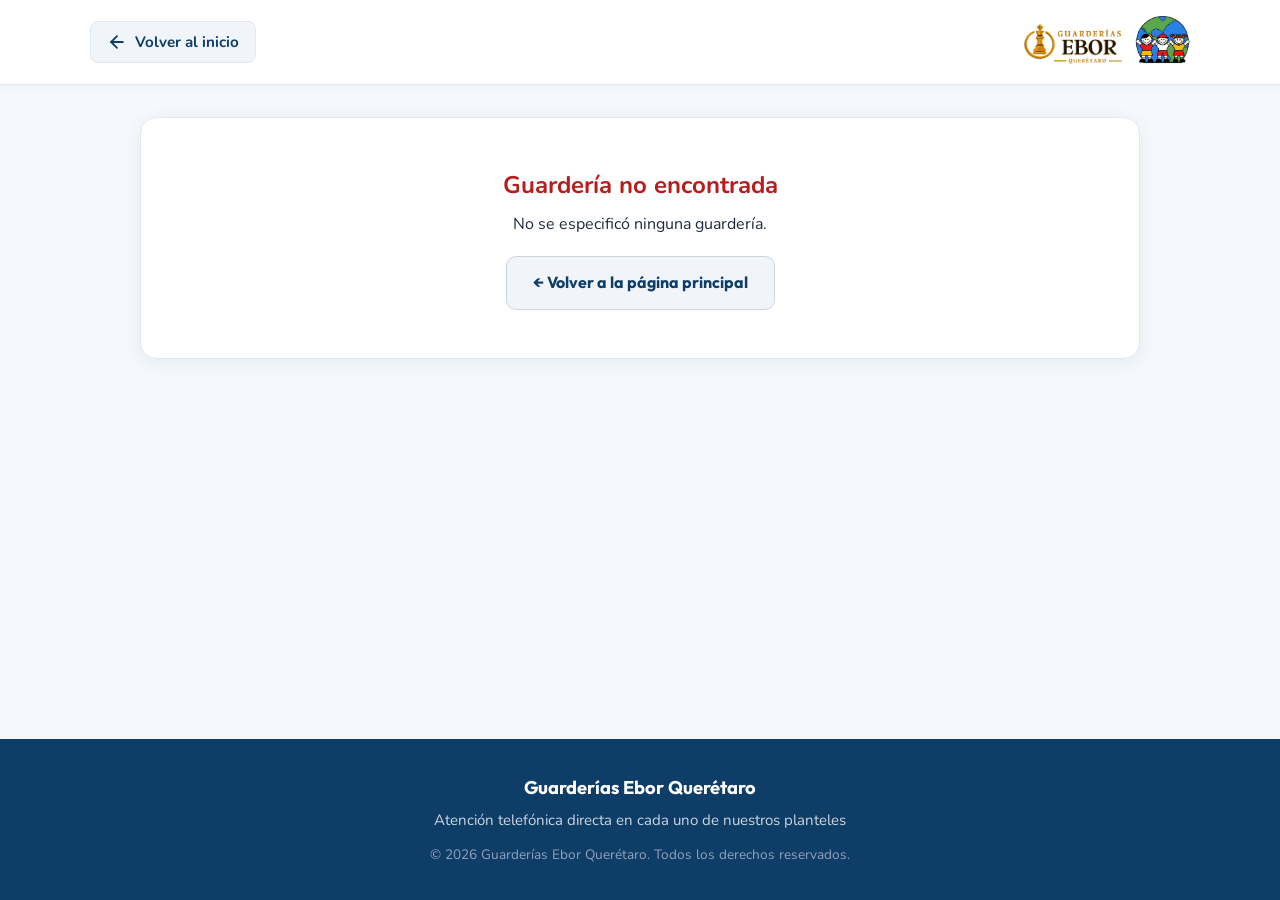
==== pages/guarderia.html @ b4d8c2b7 "Primera version de Guarderias Ebor" ====
<!DOCTYPE html>
<html lang="es">

<head>
    <meta charset="UTF-8">
    <meta name="viewport" content="width=device-width, initial-scale=1.0">
    <title id="pagina-titulo">Guardería — Guarderías Ebor Querétaro</title>
    <meta name="description"
        content="Información, fachada, teléfono y recorrido de las instalaciones de Guarderías Ebor Querétaro.">

    <!-- Tipografía Google Fonts -->
    <link rel="preconnect" href="https://fonts.googleapis.com">
    <link rel="preconnect" href="https://fonts.gstatic.com" crossorigin>
    <link
        href="https://fonts.googleapis.com/css2?family=Nunito:wght@400;600;700;800;900&family=Outfit:wght@500;600;700;800&display=swap"
        rel="stylesheet">

    <!-- Hojas de estilo compartidas -->
    <link rel="stylesheet" href="../css/styles.css">
    <link rel="stylesheet" href="../css/responsive.css">
</head>

<body class="pagina-detalle">

    <!-- Barra de navegación superior y botón volver -->
    <header class="detalle-header">
        <div class="detalle-nav-contenedor">
            <a href="../index.html" class="btn-volver-arriba" id="btn-volver-superior">
                <svg viewBox="0 0 24 24" width="20" height="20" fill="none" stroke="currentColor" stroke-width="2.2"
                    stroke-linecap="round" stroke-linejoin="round" aria-hidden="true">
                    <line x1="19" y1="12" x2="5" y2="12"></line>
                    <polyline points="12 19 5 12 12 5"></polyline>
                </svg>
                <span>Volver al inicio</span>
            </a>

            <a href="../index.html" class="detalle-logo-enlace" aria-label="Ir al inicio de Guarderías Ebor">
                <img src="../assets/img/banner-principal.png" alt="Logotipo Guarderías Ebor Querétaro"
                    class="detalle-logo-img" width="140" height="163">
            </a>
        </div>
    </header>

    <!-- Contenedor dinámico del plantel -->
    <main class="detalle-principal" id="contenedor-detalle">
        <!-- Renderizado dinámico vía JavaScript -->
        <div class="cargando-estado" id="estado-cargando">
            <p>Cargando información de la guardería...</p>
        </div>
    </main>

    <!-- Pie de página institucional -->
    <footer class="pie-pagina">
        <div class="pie-contenido">
            <p class="pie-marca"><strong>Guarderías Ebor Querétaro</strong></p>
            <p class="pie-nota">Atención telefónica directa en cada uno de nuestros planteles</p>
            <p class="pie-copyright">&copy; 2026 Guarderías Ebor Querétaro. Todos los derechos reservados.</p>
        </div>
    </footer>

    <!-- Scripts -->
    <script src="../js/guarderias.js"></script>
    <script>
        document.addEventListener("DOMContentLoaded", () => {
            const params = new URLSearchParams(window.location.search);
            const guarderiaId = params.get("id");
            const contenedor = document.getElementById("contenedor-detalle");

            if (!guarderiaId || typeof guarderias === "undefined") {
                mostrarError("No se especificó ninguna guardería.");
                return;
            }

            const guarderia = guarderias.find(g => g.id.toLowerCase() === guarderiaId.toLowerCase());

            if (!guarderia) {
                mostrarError("La guardería seleccionada no fue encontrada.");
                return;
            }

            // Actualizar título de la página
            document.title = `${guarderia.nombre} (${guarderia.codigo}) — Guarderías Ebor Querétaro`;
            const metaDesc = document.querySelector('meta[name="description"]');
            if (metaDesc) {
                metaDesc.setAttribute("content", `Conoce las instalaciones, fachada y teléfono del plantel ${guarderia.nombre} (${guarderia.codigo}) de Guarderías Ebor Querétaro.`);
            }

            // Aplicar variable de color de acento al contenedor
            contenedor.style.setProperty("--color-acento", guarderia.colorHex);
            contenedor.style.setProperty("--color-acento-bg", guarderia.colorBg);
            contenedor.style.setProperty("--color-acento-borde", guarderia.colorBorde);

            // Preparar bloque de dirección física
            let direccionHtml = "";
            if (guarderia.direccion && guarderia.direccion.trim() !== "") {
                direccionHtml = `<p class="info-valor">${guarderia.direccion}</p>`;
            } else {
                direccionHtml = `
                    <div class="caja-preparada">
                        <svg class="icono-caja" viewBox="0 0 24 24" width="20" height="20" fill="none" stroke="currentColor" stroke-width="2" stroke-linecap="round" stroke-linejoin="round">
                            <path d="M21 10c0 7-9 13-9 13s-9-6-9-13a9 9 0 0 1 18 0z"></path>
                            <circle cx="12" cy="10" r="3"></circle>
                        </svg>
                        <p class="texto-preparado">Espacio preparado para la dirección física de este plantel.</p>
                    </div>`;
            }

            // Preparar botón Cómo llegar (Google Maps)
            let mapsHtml = "";
            if (guarderia.googleMaps && guarderia.googleMaps.trim() !== "") {
                mapsHtml = `
                    <a href="${guarderia.googleMaps}" target="_blank" rel="noopener noreferrer" class="btn-como-llegar">
                        <svg viewBox="0 0 24 24" width="18" height="18" fill="none" stroke="currentColor" stroke-width="2" stroke-linecap="round" stroke-linejoin="round">
                            <polygon points="3 11 22 2 13 21 11 13 3 11"></polygon>
                        </svg>
                        <span>Cómo llegar (Google Maps)</span>
                    </a>`;
            } else {
                mapsHtml = `
                    <div class="caja-preparada-boton">
                        <span class="btn-como-llegar deshabilitado-preparado" title="Enlace a Google Maps en preparación">
                            <svg viewBox="0 0 24 24" width="18" height="18" fill="none" stroke="currentColor" stroke-width="2" stroke-linecap="round" stroke-linejoin="round">
                                <polygon points="3 11 22 2 13 21 11 13 3 11"></polygon>
                            </svg>
                            <span>Cómo llegar (Ubicación en Maps próximamente)</span>
                        </span>
                    </div>`;
            }

            // Preparar descripción general
            let descripcionHtml = "";
            if (guarderia.descripcion && guarderia.descripcion.trim() !== "") {
                descripcionHtml = `<p class="descripcion-parrafo">${guarderia.descripcion}</p>`;
            } else {
                descripcionHtml = `
                    <div class="caja-preparada">
                        <svg class="icono-caja" viewBox="0 0 24 24" width="20" height="20" fill="none" stroke="currentColor" stroke-width="2" stroke-linecap="round" stroke-linejoin="round">
                            <circle cx="12" cy="12" r="10"></circle>
                            <line x1="12" y1="16" x2="12" y2="12"></line>
                            <line x1="12" y1="8" x2="12.01" y2="8"></line>
                        </svg>
                        <p class="texto-preparado">Espacio preparado para la descripción general e información de este plantel.</p>
                    </div>`;
            }

            // Preparar galería de fotos
            let galeriaHtml = "";
            if (guarderia.galeria && guarderia.galeria.length > 0) {
                galeriaHtml = `
                    <div class="galeria-grid">
                        ${guarderia.galeria.map(img => `
                            <div class="galeria-item">
                                <img src="${img}" alt="Instalaciones ${guarderia.nombre}" loading="lazy">
                            </div>
                        `).join("")}
                    </div>`;
            } else {
                galeriaHtml = `
                    <div class="galeria-preparada-grid">
                        <div class="slot-preparado">
                            <svg class="slot-icono" viewBox="0 0 24 24" width="28" height="28" fill="none" stroke="currentColor" stroke-width="1.8" stroke-linecap="round" stroke-linejoin="round">
                                <rect x="3" y="3" width="18" height="18" rx="2" ry="2"></rect>
                                <circle cx="8.5" cy="8.5" r="1.5"></circle>
                                <polyline points="21 15 16 10 5 21"></polyline>
                            </svg>
                            <span class="slot-texto">Espacio preparado para fotografía de salas de atención</span>
                        </div>
                        <div class="slot-preparado">
                            <svg class="slot-icono" viewBox="0 0 24 24" width="28" height="28" fill="none" stroke="currentColor" stroke-width="1.8" stroke-linecap="round" stroke-linejoin="round">
                                <rect x="3" y="3" width="18" height="18" rx="2" ry="2"></rect>
                                <circle cx="8.5" cy="8.5" r="1.5"></circle>
                                <polyline points="21 15 16 10 5 21"></polyline>
                            </svg>
                            <span class="slot-texto">Espacio preparado para fotografía de patio y áreas de juego</span>
                        </div>
                        <div class="slot-preparado">
                            <svg class="slot-icono" viewBox="0 0 24 24" width="28" height="28" fill="none" stroke="currentColor" stroke-width="1.8" stroke-linecap="round" stroke-linejoin="round">
                                <rect x="3" y="3" width="18" height="18" rx="2" ry="2"></rect>
                                <circle cx="8.5" cy="8.5" r="1.5"></circle>
                                <polyline points="21 15 16 10 5 21"></polyline>
                            </svg>
                            <span class="slot-texto">Espacio preparado para fotografía de áreas comunes</span>
                        </div>
                    </div>`;
            }

            // Preparar sección de videos
            let videosHtml = "";
            if (guarderia.videos && guarderia.videos.length > 0) {
                videosHtml = `
                    <div class="videos-grid">
                        ${guarderia.videos.map(vid => `
                            <div class="video-item">
                                <video controls src="${vid}" class="video-reproductor"></video>
                            </div>
                        `).join("")}
                    </div>`;
            } else {
                videosHtml = `
                    <div class="video-preparado-caja">
                        <svg class="slot-icono-video" viewBox="0 0 24 24" width="36" height="36" fill="none" stroke="currentColor" stroke-width="1.8" stroke-linecap="round" stroke-linejoin="round">
                            <polygon points="23 7 16 12 23 17 23 7"></polygon>
                            <rect x="1" y="5" width="15" height="14" rx="2" ry="2"></rect>
                        </svg>
                        <p class="texto-preparado-video">Espacio preparado para videos o recorridos virtuales de las instalaciones.</p>
                    </div>`;
            }

            // Estructura completa de la página individual
            contenedor.innerHTML = `
                <article class="ficha-guarderia">
                    <!-- 1 y 2: Nombre y Código -->
                    <div class="ficha-cabecera">
                        <div class="ficha-titulos">
                            <span class="ficha-codigo-badge">Código oficial: ${guarderia.codigo}</span>
                            <h1 class="ficha-nombre">${guarderia.nombre}</h1>
                        </div>
                    </div>

                    <!-- 3: Fotografía principal de la fachada -->
                    <section class="ficha-seccion-fachada" aria-label="Fotografía de la fachada">
                        <div class="fachada-marco">
                            <img src="${guarderia.imagenDetalle}" alt="Fachada oficial de Guardería ${guarderia.nombre}" class="fachada-foto-grande">
                        </div>
                    </section>

                    <!-- 4, 5 y 6: Teléfono para llamar, Dirección y Cómo llegar -->
                    <section class="ficha-seccion-contacto" aria-label="Contacto y ubicación">
                        <div class="cuadricula-contacto">
                            <!-- 4: Número telefónico con botón para llamar -->
                            <div class="tarjeta-contacto-item tarjeta-tel-accion">
                                <h2 class="contacto-subtitulo">Teléfono de atención</h2>
                                <p class="contacto-indicacion">Llamada directa desde tu dispositivo:</p>
                                <a href="tel:${guarderia.telefono}" class="btn-llamar" aria-label="Llamar a Guardería ${guarderia.nombre} al ${guarderia.telefonoFormato}">
                                    <svg viewBox="0 0 24 24" width="22" height="22" fill="none" stroke="currentColor" stroke-width="2.2" stroke-linecap="round" stroke-linejoin="round">
                                        <path d="M22 16.92v3a2 2 0 0 1-2.18 2 19.79 19.79 0 0 1-8.63-3.07 19.5 19.5 0 0 1-6-6 19.79 19.79 0 0 1-3.07-8.67A2 2 0 0 1 4.11 2h3a2 2 0 0 1 2 1.72 12.84 12.84 0 0 0 .7 2.81 2 2 0 0 1-.45 2.11L8.09 9.91a16 16 0 0 0 6 6l1.27-1.27a2 2 0 0 1 2.11-.45 12.84 12.84 0 0 0 2.81.7A2 2 0 0 1 22 16.92z"></path>
                                    </svg>
                                    <span class="btn-llamar-texto">Llamar: ${guarderia.telefonoFormato}</span>
                                </a>
                            </div>

                            <!-- 5 y 6: Dirección física y Cómo llegar -->
                            <div class="tarjeta-contacto-item">
                                <h2 class="contacto-subtitulo">Ubicación y dirección</h2>
                                ${direccionHtml}
                                <div class="contenedor-como-llegar">
                                    ${mapsHtml}
                                </div>
                            </div>
                        </div>
                    </section>

                    <!-- 7: Descripción e información general -->
                    <section class="ficha-seccion-bloque" aria-label="Información general">
                        <h2 class="seccion-bloque-titulo">Información general de la guardería</h2>
                        <div class="contenido-bloque-info">
                            ${descripcionHtml}
                        </div>
                    </section>

                    <!-- 8: Galería de fotografías de las instalaciones -->
                    <section class="ficha-seccion-bloque" aria-label="Galería de instalaciones">
                        <h2 class="seccion-bloque-titulo">Galería de instalaciones</h2>
                        ${galeriaHtml}
                    </section>

                    <!-- 9: Sección para videos o recorridos -->
                    <section class="ficha-seccion-bloque" aria-label="Videos o recorridos">
                        <h2 class="seccion-bloque-titulo">Videos y recorridos</h2>
                        ${videosHtml}
                    </section>

                    <!-- 10: Botón para regresar a la página principal -->
                    <div class="ficha-pie-navegacion">
                        <a href="../index.html" class="btn-regresar-catalogo">
                            <svg viewBox="0 0 24 24" width="20" height="20" fill="none" stroke="currentColor" stroke-width="2.2" stroke-linecap="round" stroke-linejoin="round">
                                <line x1="19" y1="12" x2="5" y2="12"></line>
                                <polyline points="12 19 5 12 12 5"></polyline>
                            </svg>
                            <span>Regresar al listado de guarderías</span>
                        </a>
                    </div>
                </article>
            `;
        });

        function mostrarError(mensaje) {
            const contenedor = document.getElementById("contenedor-detalle");
            contenedor.innerHTML = `
                <div class="caja-error">
                    <h2>Guardería no encontrada</h2>
                    <p>${mensaje}</p>
                    <a href="../index.html" class="btn-regresar-catalogo" style="margin-top: 18px;">
                        ← Volver a la página principal
                    </a>
                </div>
            `;
        }
    </script>

</body>

</html>
---- css/styles.css ----
/* ==========================================================================
   GUARDERÍAS EBOR QUERÉTARO — HOJA DE ESTILOS PRINCIPAL
   Diseño: Moderno, cálido, infantil-institucional, accesible y responsivo
   ========================================================================== */

:root {
    /* Paleta Institucional y Cielo */
    --cielo-top: #dff0fd;
    --cielo-medio: #edf6fd;
    --cielo-base: #f5f9fd;
    --azul-ebor-profundo: #0e3d67;
    --azul-ebor: #14558f;
    --azul-enlace: #0284c7;
    --azul-enlace-hover: #0369a1;

    /* Acentos por plantel (según especificación oficial) */
    --color-verde: #2e7d32;
    --color-rosa: #d81b60;
    --color-azul: #0288d1;
    --color-morado: #7b1fa2;
    --color-turquesa: #00897b;
    --color-amarillo: #d97706;

    /* Tipografía y Textos */
    --fuente-titulos: 'Outfit', -apple-system, BlinkMacSystemFont, "Segoe UI", Roboto, sans-serif;
    --fuente-texto: 'Nunito', -apple-system, BlinkMacSystemFont, "Segoe UI", Roboto, sans-serif;
    --texto-principal: #1e293b;
    --texto-secundario: #475569;
    --texto-mutado: #64748b;

    /* Superficies y Sombras */
    --fondo-tarjeta: #ffffff;
    --borde-suave: #e2e8f0;
    --borde-tarjeta: rgba(14, 61, 103, 0.08);
    --sombra-tarjeta: 0 4px 18px rgba(14, 61, 103, 0.07);
    --sombra-tarjeta-hover: 0 10px 26px rgba(14, 61, 103, 0.12);
    --radio-tarjeta: 16px;
    --radio-boton: 10px;
}

/* Reset básico y normalización */
*, *::before, *::after {
    box-sizing: border-box;
    margin: 0;
    padding: 0;
}

html {
    scroll-behavior: smooth;
    font-size: 16px;
}

body {
    font-family: var(--fuente-texto);
    color: var(--texto-principal);
    background-color: var(--cielo-base);
    line-height: 1.6;
    -webkit-font-smoothing: antialiased;
    min-height: 100vh;
    display: flex;
    flex-direction: column;
}

/* ==========================================================================
   ENCABEZADO / HERO — ATMÓSFERA CIELO, SOL, NUBES Y ARCOÍRIS
   ========================================================================== */

.hero-cielo {
    position: relative;
    background: linear-gradient(180deg, var(--cielo-top) 0%, var(--cielo-medio) 65%, var(--cielo-base) 100%);
    padding: 36px 20px 48px;
    text-align: center;
    overflow: hidden;
    border-bottom: 1px solid rgba(14, 61, 103, 0.06);
}

/* Elementos decorativos del cielo */
.decoracion-cielo {
    position: absolute;
    inset: 0;
    pointer-events: none;
    overflow: hidden;
}

/* Sol infantil sonriente */
.sol-sonriente {
    position: absolute;
    top: 14px;
    right: clamp(16px, 5vw, 60px);
    width: clamp(70px, 9vw, 96px);
    height: clamp(70px, 9vw, 96px);
    z-index: 1;
    animation: flotarSol 6s ease-in-out infinite;
}

.sol-svg {
    width: 100%;
    height: 100%;
    filter: drop-shadow(0 3px 10px rgba(251, 133, 0, 0.25));
}

@keyframes flotarSol {
    0%, 100% { transform: translateY(0) rotate(0deg); }
    50% { transform: translateY(-6px) rotate(4deg); }
}

/* Nubes blancas decorativas */
.nube {
    position: absolute;
    z-index: 1;
    filter: drop-shadow(0 3px 8px rgba(14, 61, 103, 0.05));
    opacity: 0.92;
}

.nube-1 {
    top: 24px;
    left: clamp(10px, 6vw, 70px);
    width: clamp(80px, 11vw, 130px);
    animation: flotarNube 7s ease-in-out infinite alternate;
}

.nube-2 {
    bottom: 16px;
    right: clamp(20px, 12vw, 160px);
    width: clamp(90px, 12vw, 145px);
    animation: flotarNube 8.5s ease-in-out infinite alternate-reverse;
}

.nube-3 {
    top: 55%;
    left: clamp(5px, 3vw, 40px);
    width: clamp(65px, 8vw, 105px);
    opacity: 0.75;
    animation: flotarNube 9s ease-in-out infinite alternate;
}

.nube-svg {
    width: 100%;
    height: auto;
}

@keyframes flotarNube {
    0% { transform: translateY(0); }
    100% { transform: translateY(-8px); }
}

/* Arcoíris sutil */
.arcoiris-sutil {
    position: absolute;
    top: -20px;
    left: -30px;
    width: clamp(180px, 24vw, 290px);
    height: auto;
    z-index: 0;
    opacity: 0.85;
    pointer-events: none;
}

.arcoiris-svg {
    width: 100%;
    height: auto;
}

/* Contenido del Encabezado */
.contenedor-hero {
    position: relative;
    z-index: 2;
    max-width: 820px;
    margin: 0 auto;
    display: flex;
    flex-direction: column;
    align-items: center;
}

.logo-contenedor {
    margin-bottom: 18px;
    display: inline-flex;
    justify-content: center;
    align-items: center;
}

.logo-principal {
    max-width: 220px;
    width: 100%;
    height: auto;
    display: block;
    filter: drop-shadow(0 6px 16px rgba(14, 61, 103, 0.08));
    transition: transform 0.3s ease;
}

.logo-principal:hover {
    transform: scale(1.02);
}

.hero-textos {
    text-align: center;
}

.hero-titulo {
    font-family: var(--fuente-titulos);
    font-size: clamp(1.8rem, 3.2vw, 2.5rem);
    font-weight: 800;
    color: var(--azul-ebor-profundo);
    letter-spacing: -0.02em;
    margin-bottom: 8px;
}

.hero-subtitulo {
    font-size: clamp(1rem, 1.6vw, 1.18rem);
    font-weight: 600;
    color: var(--texto-secundario);
    max-width: 620px;
    margin: 0 auto;
}

/* ==========================================================================
   SECCIÓN PRINCIPAL: CONOCE NUESTRAS GUARDERÍAS
   ========================================================================== */

.contenido-principal {
    flex: 1;
    max-width: 1240px;
    width: 100%;
    margin: 0 auto;
    padding: 40px 24px 60px;
}

.seccion-cabecera {
    text-align: center;
    margin-bottom: 36px;
}

.seccion-titulo {
    font-family: var(--fuente-titulos);
    font-size: clamp(1.6rem, 2.4vw, 2.15rem);
    font-weight: 700;
    color: var(--azul-ebor-profundo);
    margin-bottom: 8px;
    position: relative;
    display: inline-block;
}

.seccion-subtitulo {
    font-size: 1.05rem;
    color: var(--texto-secundario);
    font-weight: 600;
}

/* ==========================================================================
   CUADRÍCULA Y TARJETAS DE LAS 6 GUARDERÍAS
   Computadora: 3 columnas x 2 filas
   ========================================================================== */

.cuadricula-guarderias {
    display: grid;
    grid-template-columns: repeat(3, 1fr);
    gap: 30px;
}

.tarjeta-guarderia {
    background: var(--fondo-tarjeta);
    border-radius: var(--radio-tarjeta);
    border: 1px solid var(--borde-tarjeta);
    box-shadow: var(--sombra-tarjeta);
    overflow: hidden;
    display: flex;
    flex-direction: column;
    position: relative;
    transition: transform 0.28s ease, box-shadow 0.28s ease, border-color 0.28s ease;
    border-top: 5px solid var(--color-acento);
}

.tarjeta-guarderia:hover {
    transform: translateY(-5px);
    box-shadow: var(--sombra-tarjeta-hover);
    border-top-color: var(--color-acento);
}

/* Fotografía de la fachada */
.tarjeta-imagen-enlace {
    display: block;
    text-decoration: none;
    overflow: hidden;
    background-color: #f1f5f9;
}

.tarjeta-imagen-contenedor {
    position: relative;
    width: 100%;
    height: 220px;
    overflow: hidden;
}

.tarjeta-foto {
    width: 100%;
    height: 100%;
    object-fit: cover;
    object-position: center;
    display: block;
    transition: transform 0.4s ease;
}

.tarjeta-guarderia:hover .tarjeta-foto {
    transform: scale(1.04);
}

/* Cuerpo de la tarjeta */
.tarjeta-cuerpo {
    padding: 22px 22px 24px;
    display: flex;
    flex-direction: column;
    flex: 1;
}

.tarjeta-titulo {
    font-family: var(--fuente-titulos);
    font-size: 1.3rem;
    font-weight: 700;
    line-height: 1.3;
    margin-bottom: 12px;
}

.tarjeta-titulo a {
    color: var(--azul-ebor-profundo);
    text-decoration: none;
    transition: color 0.2s ease;
}

.tarjeta-titulo a:hover {
    color: var(--color-acento);
}

/* Código oficial */
.tarjeta-codigo {
    display: flex;
    align-items: center;
    gap: 8px;
    font-size: 0.95rem;
    color: var(--texto-secundario);
    margin-bottom: 14px;
}

.codigo-etiqueta {
    font-weight: 600;
}

.codigo-valor {
    background: #f1f5f9;
    color: var(--azul-ebor-profundo);
    padding: 3px 10px;
    border-radius: 6px;
    font-size: 0.9rem;
    font-weight: 800;
    letter-spacing: 0.03em;
    border: 1px solid #e2e8f0;
}

/* Teléfono para llamadas (exclusivo para llamadas, sin WhatsApp) */
.tarjeta-telefono {
    margin-bottom: 20px;
}

.telefono-link {
    display: inline-flex;
    align-items: center;
    gap: 9px;
    padding: 9px 14px;
    background: #f0f8ff;
    color: var(--azul-enlace);
    text-decoration: none;
    font-weight: 700;
    font-size: 1rem;
    border-radius: 8px;
    border: 1px solid #d0e7f9;
    transition: all 0.2s ease;
}

.telefono-link:hover {
    background: #e0f2fe;
    color: var(--azul-enlace-hover);
    border-color: #bae6fd;
    transform: translateY(-1px);
}

.icono-telefono {
    flex-shrink: 0;
    stroke: currentColor;
}

/* Botón Conocer Guardería */
.tarjeta-pie {
    margin-top: auto;
    padding-top: 10px;
}

.btn-conocer {
    display: flex;
    align-items: center;
    justify-content: center;
    gap: 10px;
    width: 100%;
    min-height: 46px;
    padding: 11px 18px;
    border-radius: var(--radio-boton);
    background-color: #ffffff;
    color: var(--color-acento);
    border: 2px solid var(--color-acento);
    font-family: var(--fuente-titulos);
    font-weight: 700;
    font-size: 1rem;
    text-decoration: none;
    transition: all 0.22s ease;
}

.btn-conocer:hover {
    background-color: var(--color-acento);
    color: #ffffff;
    box-shadow: 0 4px 14px rgba(0, 0, 0, 0.12);
    transform: translateY(-1px);
}

.icono-flecha {
    transition: transform 0.2s ease;
}

.btn-conocer:hover .icono-flecha {
    transform: translateX(3px);
}

/* ==========================================================================
   PÁGINA INDIVIDUAL DE CADA GUARDERÍA (pages/guarderia.html)
   ========================================================================== */

.pagina-detalle {
    background-color: var(--cielo-base);
}

.detalle-header {
    background: #ffffff;
    border-bottom: 1px solid var(--borde-suave);
    padding: 16px 24px;
    box-shadow: 0 2px 10px rgba(14, 61, 103, 0.04);
}

.detalle-nav-contenedor {
    max-width: 1100px;
    margin: 0 auto;
    display: flex;
    justify-content: space-between;
    align-items: center;
}

.btn-volver-arriba {
    display: inline-flex;
    align-items: center;
    gap: 8px;
    padding: 8px 16px;
    background: #f1f5f9;
    color: var(--azul-ebor-profundo);
    font-weight: 700;
    font-size: 0.95rem;
    border-radius: 8px;
    text-decoration: none;
    border: 1px solid #e2e8f0;
    transition: all 0.2s ease;
}

.btn-volver-arriba:hover {
    background: #e2e8f0;
    color: var(--azul-ebor);
}

.detalle-logo-enlace {
    display: inline-flex;
    align-items: center;
}

.detalle-logo-img {
    height: 52px;
    width: auto;
    display: block;
}

.detalle-principal {
    max-width: 1040px;
    width: 100%;
    margin: 32px auto 60px;
    padding: 0 20px;
    flex: 1;
}

.ficha-guarderia {
    background: #ffffff;
    border-radius: var(--radio-tarjeta);
    box-shadow: var(--sombra-tarjeta);
    border: 1px solid var(--borde-tarjeta);
    border-top: 6px solid var(--color-acento);
    overflow: hidden;
    padding: 32px 36px 40px;
}

/* Cabecera de la ficha */
.ficha-cabecera {
    margin-bottom: 24px;
    padding-bottom: 18px;
    border-bottom: 1px solid #f1f5f9;
}

.ficha-codigo-badge {
    display: inline-block;
    background: var(--color-acento-bg, #f1f5f9);
    color: var(--color-acento, var(--azul-ebor-profundo));
    border: 1px solid var(--color-acento-borde, #e2e8f0);
    padding: 4px 12px;
    border-radius: 6px;
    font-weight: 800;
    font-size: 0.9rem;
    letter-spacing: 0.03em;
    margin-bottom: 8px;
}

.ficha-nombre {
    font-family: var(--fuente-titulos);
    font-size: clamp(1.8rem, 3vw, 2.4rem);
    font-weight: 800;
    color: var(--azul-ebor-profundo);
    line-height: 1.2;
}

/* Fachada principal */
.ficha-seccion-fachada {
    margin-bottom: 34px;
}

.fachada-marco {
    position: relative;
    width: 100%;
    max-height: 480px;
    border-radius: 12px;
    overflow: hidden;
    box-shadow: 0 4px 16px rgba(14, 61, 103, 0.09);
    background-color: #f8fafc;
}

.fachada-foto-grande {
    width: 100%;
    height: 100%;
    max-height: 480px;
    object-fit: cover;
    object-position: center;
    display: block;
}

/* Contacto y Ubicación */
.ficha-seccion-contacto {
    margin-bottom: 34px;
}

.cuadricula-contacto {
    display: grid;
    grid-template-columns: repeat(2, 1fr);
    gap: 22px;
}

.tarjeta-contacto-item {
    background: #f8fafc;
    border: 1px solid #e2e8f0;
    border-radius: 12px;
    padding: 22px;
    display: flex;
    flex-direction: column;
}

.contacto-subtitulo {
    font-family: var(--fuente-titulos);
    font-size: 1.15rem;
    font-weight: 700;
    color: var(--azul-ebor-profundo);
    margin-bottom: 8px;
}

.contacto-indicacion {
    font-size: 0.92rem;
    color: var(--texto-secundario);
    margin-bottom: 14px;
}

/* Botón de llamada */
.btn-llamar {
    display: inline-flex;
    align-items: center;
    justify-content: center;
    gap: 10px;
    padding: 13px 20px;
    background: var(--color-acento, var(--azul-enlace));
    color: #ffffff;
    font-family: var(--fuente-titulos);
    font-weight: 800;
    font-size: 1.05rem;
    border-radius: var(--radio-boton);
    text-decoration: none;
    box-shadow: 0 3px 12px rgba(0, 0, 0, 0.12);
    transition: all 0.22s ease;
    margin-top: auto;
}

.btn-llamar:hover {
    filter: brightness(1.08);
    transform: translateY(-2px);
    box-shadow: 0 6px 18px rgba(0, 0, 0, 0.18);
}

.btn-como-llegar {
    display: inline-flex;
    align-items: center;
    gap: 8px;
    padding: 10px 16px;
    background: #ffffff;
    color: var(--azul-ebor-profundo);
    border: 1.5px solid #cbd5e1;
    border-radius: 8px;
    font-weight: 700;
    font-size: 0.95rem;
    text-decoration: none;
    transition: all 0.2s ease;
    margin-top: 10px;
}

.btn-como-llegar:hover {
    background: #f1f5f9;
    border-color: #94a3b8;
}

.deshabilitado-preparado {
    color: var(--texto-mutado);
    background: #f1f5f9;
    border: 1px dashed #cbd5e1;
    cursor: default;
}

/* Bloques de información, galería y videos */
.ficha-seccion-bloque {
    margin-bottom: 34px;
    padding-top: 24px;
    border-top: 1px solid #f1f5f9;
}

.seccion-bloque-titulo {
    font-family: var(--fuente-titulos);
    font-size: 1.25rem;
    font-weight: 700;
    color: var(--azul-ebor-profundo);
    margin-bottom: 14px;
}

/* Cajas y slots preparados (placeholders limpios sin inventar datos) */
.caja-preparada {
    display: flex;
    align-items: center;
    gap: 12px;
    padding: 14px 18px;
    background: #f8fafc;
    border: 1px dashed #cbd5e1;
    border-radius: 8px;
    color: var(--texto-mutado);
    font-size: 0.94rem;
}

.icono-caja {
    flex-shrink: 0;
    stroke: var(--texto-mutado);
}

.galeria-preparada-grid {
    display: grid;
    grid-template-columns: repeat(3, 1fr);
    gap: 16px;
}

.slot-preparado {
    background: #f8fafc;
    border: 1.5px dashed #cbd5e1;
    border-radius: 10px;
    padding: 28px 16px;
    text-align: center;
    display: flex;
    flex-direction: column;
    align-items: center;
    justify-content: center;
    gap: 10px;
    color: var(--texto-mutado);
}

.slot-icono {
    stroke: var(--texto-mutado);
}

.slot-texto {
    font-size: 0.88rem;
    font-weight: 600;
}

.video-preparado-caja {
    background: #f8fafc;
    border: 1.5px dashed #cbd5e1;
    border-radius: 12px;
    padding: 38px 20px;
    text-align: center;
    display: flex;
    flex-direction: column;
    align-items: center;
    justify-content: center;
    gap: 12px;
    color: var(--texto-mutado);
}

.slot-icono-video {
    stroke: var(--texto-mutado);
}

.texto-preparado-video {
    font-size: 0.95rem;
    font-weight: 600;
}

/* Pie de navegación de la ficha */
.ficha-pie-navegacion {
    margin-top: 36px;
    padding-top: 24px;
    border-top: 1px solid #f1f5f9;
    text-align: center;
}

.btn-regresar-catalogo {
    display: inline-flex;
    align-items: center;
    gap: 10px;
    padding: 13px 26px;
    background: #f1f5f9;
    color: var(--azul-ebor-profundo);
    font-family: var(--fuente-titulos);
    font-weight: 700;
    font-size: 1rem;
    border-radius: var(--radio-boton);
    border: 1.5px solid #cbd5e1;
    text-decoration: none;
    transition: all 0.2s ease;
}

.btn-regresar-catalogo:hover {
    background: #e2e8f0;
    color: var(--azul-ebor);
    transform: translateY(-1px);
}

/* Estado de error o carga */
.caja-error, .cargando-estado {
    background: #ffffff;
    border-radius: var(--radio-tarjeta);
    padding: 48px 24px;
    text-align: center;
    border: 1px solid var(--borde-suave);
    box-shadow: var(--sombra-tarjeta);
}

.caja-error h2 {
    color: #b91c1c;
    margin-bottom: 8px;
}

/* ==========================================================================
   PIE DE PÁGINA INSTITUCIONAL
   ========================================================================== */

.pie-pagina {
    background-color: var(--azul-ebor-profundo);
    color: #e2e8f0;
    padding: 34px 20px;
    text-align: center;
    margin-top: auto;
}

.pie-contenido {
    max-width: 800px;
    margin: 0 auto;
    display: flex;
    flex-direction: column;
    gap: 6px;
}

.pie-marca {
    font-family: var(--fuente-titulos);
    font-size: 1.15rem;
    color: #ffffff;
}

.pie-nota {
    font-size: 0.94rem;
    color: #cbd5e1;
}

.pie-copyright {
    font-size: 0.85rem;
    color: #94a3b8;
    margin-top: 6px;
}
---- css/responsive.css ----
/* ==========================================================================
   GUARDERÍAS EBOR QUERÉTARO — REGLAS RESPONSIVAS
   Adaptación: Computadora (3 cols), Tableta (2 cols) y Celular (1 col)
   ========================================================================== */

/* TABLETAS (Pantallas medianas hasta 992px) */
@media (max-width: 992px) {
    .cuadricula-guarderias {
        grid-template-columns: repeat(2, 1fr);
        gap: 24px;
    }

    .contenido-principal {
        padding: 32px 20px 48px;
    }

    .cuadricula-contacto {
        grid-template-columns: 1fr;
        gap: 18px;
    }

    .galeria-preparada-grid {
        grid-template-columns: repeat(2, 1fr);
    }
}

/* CELULARES (Pantallas pequeñas hasta 640px) */
@media (max-width: 640px) {
    /* Hero y Atmósfera infantil */
    .hero-cielo {
        padding: 24px 16px 36px;
    }

    .logo-principal {
        max-width: 175px;
    }

    .sol-sonriente {
        top: 8px;
        right: 12px;
        width: 60px;
        height: 60px;
    }

    .nube-1 {
        top: 12px;
        left: 8px;
        width: 75px;
    }

    .nube-2 {
        bottom: 8px;
        right: 12px;
        width: 80px;
    }

    .nube-3 {
        display: none; /* Reducir saturación visual en móviles */
    }

    .arcoiris-sutil {
        top: -10px;
        left: -20px;
        width: 150px;
    }

    .hero-titulo {
        font-size: 1.6rem;
    }

    .hero-subtitulo {
        font-size: 0.98rem;
    }

    /* Sección Principal */
    .contenido-principal {
        padding: 24px 14px 44px;
    }

    .seccion-cabecera {
        margin-bottom: 24px;
    }

    .seccion-titulo {
        font-size: 1.5rem;
    }

    .seccion-subtitulo {
        font-size: 0.95rem;
    }

    /* 1 Columna en Celulares */
    .cuadricula-guarderias {
        grid-template-columns: 1fr;
        gap: 22px;
    }

    .tarjeta-imagen-contenedor {
        height: 200px;
    }

    .tarjeta-cuerpo {
        padding: 18px 16px 20px;
    }

    .tarjeta-titulo {
        font-size: 1.22rem;
    }

    /* Llamada directa y botones cómodos para pulsar */
    .telefono-link {
        width: 100%;
        justify-content: center;
        font-size: 1.05rem;
        padding: 11px 14px;
    }

    .btn-conocer {
        min-height: 48px;
        font-size: 1.02rem;
    }

    /* Página de Detalle */
    .ficha-guarderia {
        padding: 20px 16px 28px;
        border-radius: 12px;
    }

    .fachada-marco, .fachada-foto-grande {
        max-height: 280px;
    }

    .ficha-nombre {
        font-size: 1.6rem;
    }

    .galeria-preparada-grid {
        grid-template-columns: 1fr;
        gap: 12px;
    }

    .btn-llamar {
        width: 100%;
        min-height: 48px;
        font-size: 1.05rem;
    }

    .btn-como-llegar {
        width: 100%;
        justify-content: center;
        text-align: center;
    }

    .btn-regresar-catalogo {
        width: 100%;
        justify-content: center;
        min-height: 48px;
    }

    .detalle-header {
        padding: 12px 14px;
    }

    .btn-volver-arriba {
        padding: 6px 12px;
        font-size: 0.88rem;
    }

    .detalle-logo-img {
        height: 42px;
    }
}
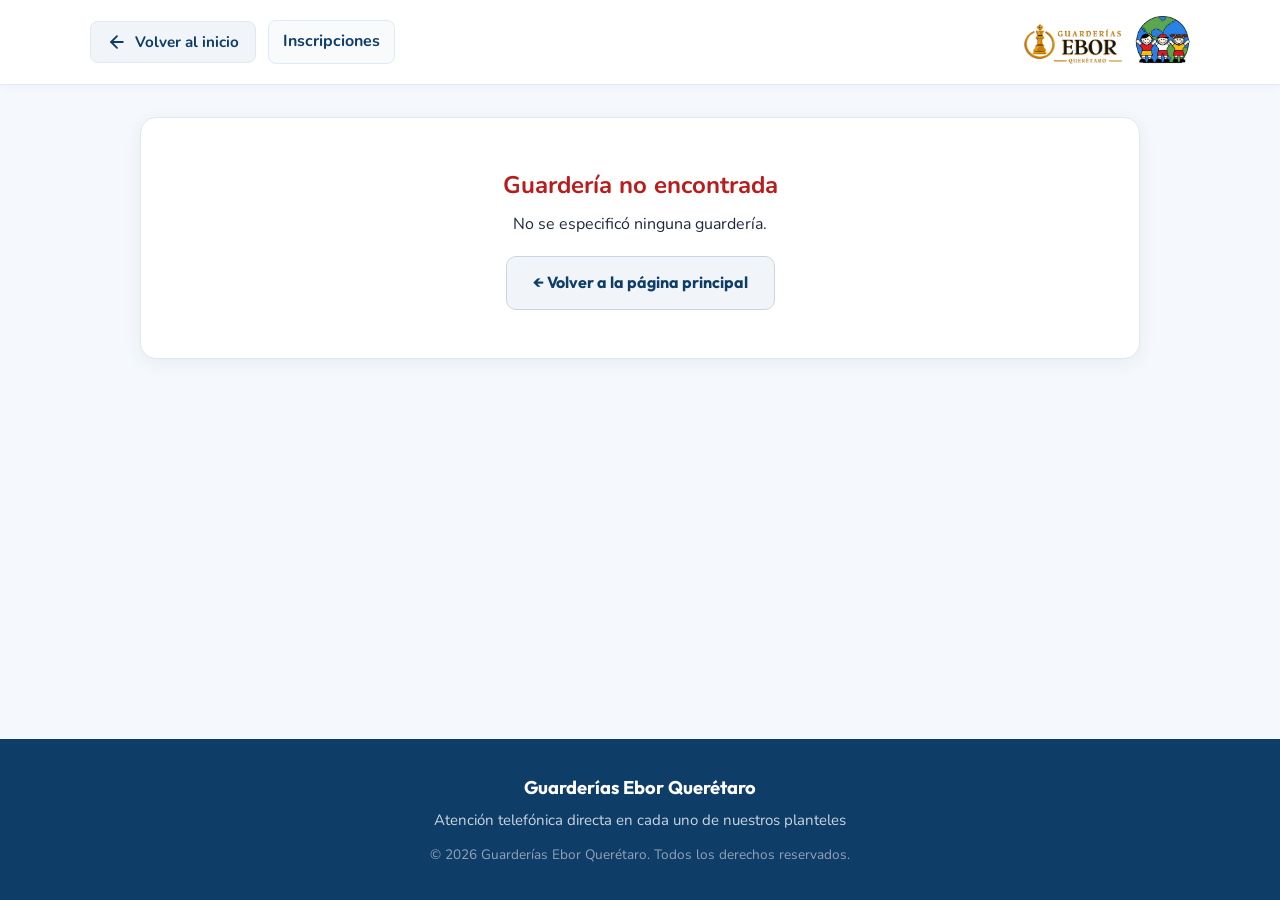
==== commit fc6b3390: "Mejoras en Guarderias Ebor" ====
--- a/pages/guarderia.html
+++ b/pages/guarderia.html
@@ -25,14 +25,17 @@
     <!-- Barra de navegación superior y botón volver -->
     <header class="detalle-header">
         <div class="detalle-nav-contenedor">
-            <a href="../index.html" class="btn-volver-arriba" id="btn-volver-superior">
-                <svg viewBox="0 0 24 24" width="20" height="20" fill="none" stroke="currentColor" stroke-width="2.2"
-                    stroke-linecap="round" stroke-linejoin="round" aria-hidden="true">
-                    <line x1="19" y1="12" x2="5" y2="12"></line>
-                    <polyline points="12 19 5 12 12 5"></polyline>
-                </svg>
-                <span>Volver al inicio</span>
-            </a>
+            <div class="detalle-nav-izquierda">
+                <a href="../index.html" class="btn-volver-arriba" id="btn-volver-superior">
+                    <svg viewBox="0 0 24 24" width="20" height="20" fill="none" stroke="currentColor" stroke-width="2.2"
+                        stroke-linecap="round" stroke-linejoin="round" aria-hidden="true">
+                        <line x1="19" y1="12" x2="5" y2="12"></line>
+                        <polyline points="12 19 5 12 12 5"></polyline>
+                    </svg>
+                    <span>Volver al inicio</span>
+                </a>
+                <a href="inscripciones.html" class="btn-nav-secundario">Inscripciones</a>
+            </div>
 
             <a href="../index.html" class="detalle-logo-enlace" aria-label="Ir al inicio de Guarderías Ebor">
                 <img src="../assets/img/banner-principal.png" alt="Logotipo Guarderías Ebor Querétaro"
@@ -209,18 +212,23 @@
             // Estructura completa de la página individual
             contenedor.innerHTML = `
                 <article class="ficha-guarderia">
-                    <!-- 1 y 2: Nombre y Código -->
-                    <div class="ficha-cabecera">
-                        <div class="ficha-titulos">
-                            <span class="ficha-codigo-badge">Código oficial: ${guarderia.codigo}</span>
+                    <section class="ficha-resumen" aria-label="Resumen del plantel">
+                        <div class="ficha-seccion-fachada">
+                            <div class="fachada-marco">
+                                <img src="${guarderia.imagenDetalle}" alt="Fachada oficial de Guardería ${guarderia.nombre}" class="fachada-foto-grande">
+                            </div>
+                        </div>
+                        <div class="ficha-identidad">
                             <h1 class="ficha-nombre">${guarderia.nombre}</h1>
-                        </div>
-                    </div>
-
-                    <!-- 3: Fotografía principal de la fachada -->
-                    <section class="ficha-seccion-fachada" aria-label="Fotografía de la fachada">
-                        <div class="fachada-marco">
-                            <img src="${guarderia.imagenDetalle}" alt="Fachada oficial de Guardería ${guarderia.nombre}" class="fachada-foto-grande">
+                            <span class="ficha-codigo-badge">
+                                <svg viewBox="0 0 24 24" width="16" height="16" fill="none" stroke="currentColor" stroke-width="2" stroke-linecap="round" stroke-linejoin="round" aria-hidden="true">
+                                    <rect x="3" y="4" width="18" height="16" rx="2"></rect>
+                                    <path d="M7 8h10M7 12h4m-4 4h10"></path>
+                                </svg>
+                                <span>Código IMSS: ${guarderia.codigo}</span>
+                            </span>
+                            <div class="descripcion-parrafo">${descripcionHtml.replace(/^<p class="descripcion-parrafo">|<\/p>$/g, "")}</div>
+                            <img src="../assets/icons/happy.png" class="ilustracion-ficha" alt="" aria-hidden="true" width="512" height="512">
                         </div>
                     </section>
 
@@ -247,14 +255,14 @@
                                     ${mapsHtml}
                                 </div>
                             </div>
-                        </div>
-                    </section>
-
-                    <!-- 7: Descripción e información general -->
-                    <section class="ficha-seccion-bloque" aria-label="Información general">
-                        <h2 class="seccion-bloque-titulo">Información general de la guardería</h2>
-                        <div class="contenido-bloque-info">
-                            ${descripcionHtml}
+
+                            <div class="tarjeta-contacto-item tarjeta-inscripcion-cta">
+                                <h2 class="contacto-subtitulo">Cómo inscribir</h2>
+                                <p class="contacto-indicacion">Consulta el proceso oficial del IMSS y revisa la guardería de tu elección.</p>
+                                <a href="inscripciones.html" class="btn-info-inscripcion">
+                                    <span>Ver proceso de inscripción</span>
+                                </a>
+                            </div>
                         </div>
                     </section>
 
--- a/css/styles.css
+++ b/css/styles.css
@@ -67,7 +67,7 @@
 
 .hero-cielo {
     position: relative;
-    background: linear-gradient(180deg, var(--cielo-top) 0%, var(--cielo-medio) 65%, var(--cielo-base) 100%);
+    background: linear-gradient(180deg, rgba(223, 240, 253, 0.96) 0%, rgba(237, 246, 253, 0.96) 62%, rgba(245, 249, 253, 0.98) 100%);
     padding: 36px 20px 48px;
     text-align: center;
     overflow: hidden;
@@ -82,7 +82,58 @@
     overflow: hidden;
 }
 
-/* Sol infantil sonriente */
+.decoracion-cielo::before {
+    content: "";
+    position: absolute;
+    inset: 0;
+    background:
+        radial-gradient(circle at 12% 18%, rgba(255, 255, 255, 0.9) 0 2px, transparent 3px),
+        radial-gradient(circle at 22% 28%, rgba(255, 255, 255, 0.7) 0 1.5px, transparent 2.5px),
+        radial-gradient(circle at 72% 12%, rgba(255, 255, 255, 0.7) 0 2px, transparent 3px),
+        radial-gradient(circle at 80% 32%, rgba(255, 255, 255, 0.8) 0 2px, transparent 3px),
+        radial-gradient(circle at 66% 24%, rgba(255, 255, 255, 0.5) 0 1.5px, transparent 2.5px),
+        radial-gradient(circle at 40% 68%, rgba(255,255,255,0.2) 0 1.5px, transparent 2.5px),
+        radial-gradient(circle at 54% 38%, rgba(255,255,255,0.28) 0 1.5px, transparent 2.5px);
+    opacity: 0.9;
+}
+
+.decoracion-cielo::after {
+    content: "";
+    position: absolute;
+    left: 0;
+    right: 0;
+    bottom: 0;
+    height: 18px;
+    background: linear-gradient(180deg, rgba(255,255,255,0), rgba(255,255,255,0.18));
+    pointer-events: none;
+}
+
+.ilustracion-abeja,
+.ilustracion-mariposa {
+    position: absolute;
+    z-index: 1;
+    display: block;
+    width: 58px;
+    height: 58px;
+    object-fit: contain;
+    pointer-events: none;
+}
+
+.ilustracion-abeja {
+    top: 32px;
+    left: clamp(112px, 17vw, 220px);
+    transform: rotate(-8deg);
+}
+
+.ilustracion-mariposa {
+    right: clamp(36px, 9vw, 112px);
+    bottom: 34px;
+    width: 48px;
+    height: 48px;
+    transform: rotate(8deg);
+}
+
+/* Sol ilustrado del catálogo de iconos */
 .sol-sonriente {
     position: absolute;
     top: 14px;
@@ -90,18 +141,9 @@
     width: clamp(70px, 9vw, 96px);
     height: clamp(70px, 9vw, 96px);
     z-index: 1;
-    animation: flotarSol 6s ease-in-out infinite;
-}
-
-.sol-svg {
-    width: 100%;
-    height: 100%;
-    filter: drop-shadow(0 3px 10px rgba(251, 133, 0, 0.25));
-}
-
-@keyframes flotarSol {
-    0%, 100% { transform: translateY(0) rotate(0deg); }
-    50% { transform: translateY(-6px) rotate(4deg); }
+    display: block;
+    object-fit: contain;
+    pointer-events: none;
 }
 
 /* Nubes blancas decorativas */
@@ -109,7 +151,18 @@
     position: absolute;
     z-index: 1;
     filter: drop-shadow(0 3px 8px rgba(14, 61, 103, 0.05));
-    opacity: 0.92;
+    opacity: 0.94;
+}
+
+.nube::after {
+    content: "";
+    position: absolute;
+    inset: auto auto 10% 10%;
+    width: 12px;
+    height: 12px;
+    background: rgba(255, 255, 255, 0.5);
+    border-radius: 50%;
+    box-shadow: 18px 6px 0 rgba(255, 255, 255, 0.4), 36px 12px 0 rgba(255, 255, 255, 0.35);
 }
 
 .nube-1 {
@@ -147,13 +200,14 @@
 /* Arcoíris sutil */
 .arcoiris-sutil {
     position: absolute;
-    top: -20px;
+    top: -18px;
     left: -30px;
     width: clamp(180px, 24vw, 290px);
     height: auto;
     z-index: 0;
-    opacity: 0.85;
+    opacity: 0.9;
     pointer-events: none;
+    filter: drop-shadow(0 3px 12px rgba(255, 117, 143, 0.12));
 }
 
 .arcoiris-svg {
@@ -213,6 +267,84 @@
     margin: 0 auto;
 }
 
+.main-nav {
+    background: rgba(255, 255, 255, 0.88);
+    backdrop-filter: blur(8px);
+    border-bottom: 1px solid rgba(14, 61, 103, 0.08);
+    position: sticky;
+    top: 0;
+    z-index: 20;
+}
+
+.nav-inner {
+    max-width: 1240px;
+    margin: 0 auto;
+    padding: 14px 24px;
+    display: flex;
+    align-items: center;
+    justify-content: space-between;
+    gap: 18px;
+}
+
+.nav-brand {
+    display: inline-flex;
+    align-items: center;
+    justify-content: center;
+    text-decoration: none;
+    min-height: 52px;
+}
+
+.nav-brand-image {
+    display: block;
+    height: 52px;
+    width: auto;
+    max-width: 220px;
+    object-fit: contain;
+    filter: drop-shadow(0 3px 10px rgba(14, 61, 103, 0.08));
+}
+
+.nav-links {
+    display: flex;
+    align-items: center;
+    justify-content: center;
+    gap: 22px;
+    flex-wrap: wrap;
+}
+
+.nav-links a {
+    text-decoration: none;
+    color: var(--texto-secundario);
+    font-weight: 700;
+    font-size: 0.96rem;
+    transition: color 0.2s ease;
+}
+
+.nav-links a:hover,
+.nav-links a:focus-visible {
+    color: var(--azul-ebor);
+}
+
+.nav-cta {
+    display: inline-flex;
+    align-items: center;
+    justify-content: center;
+    min-height: 42px;
+    padding: 9px 16px;
+    border-radius: 999px;
+    background: var(--azul-ebor);
+    color: #ffffff;
+    text-decoration: none;
+    font-family: var(--fuente-titulos);
+    font-weight: 700;
+    transition: background 0.2s ease, transform 0.2s ease;
+}
+
+.nav-cta:hover,
+.nav-cta:focus-visible {
+    background: var(--azul-enlace-hover);
+    transform: translateY(-1px);
+}
+
 /* ==========================================================================
    SECCIÓN PRINCIPAL: CONOCE NUESTRAS GUARDERÍAS
    ========================================================================== */
@@ -237,7 +369,23 @@
     color: var(--azul-ebor-profundo);
     margin-bottom: 8px;
     position: relative;
-    display: inline-block;
+    display: inline-flex;
+    align-items: center;
+    justify-content: center;
+    gap: 9px;
+    max-width: 100%;
+}
+
+.seccion-titulo span {
+    min-width: 0;
+}
+
+.ilustracion-catalogo {
+    display: block;
+    flex: 0 0 36px;
+    width: 36px;
+    height: 36px;
+    object-fit: contain;
 }
 
 .seccion-subtitulo {
@@ -258,10 +406,10 @@
 }
 
 .tarjeta-guarderia {
-    background: var(--fondo-tarjeta);
+    background-color: var(--color-acento-bg, #f8fafc);
     border-radius: var(--radio-tarjeta);
-    border: 1px solid var(--borde-tarjeta);
-    box-shadow: var(--sombra-tarjeta);
+    border: 1px solid var(--color-acento-borde, rgba(14, 61, 103, 0.08));
+    box-shadow: 0 3px 10px rgba(14, 61, 103, 0.06);
     overflow: hidden;
     display: flex;
     flex-direction: column;
@@ -272,7 +420,7 @@
 
 .tarjeta-guarderia:hover {
     transform: translateY(-5px);
-    box-shadow: var(--sombra-tarjeta-hover);
+    box-shadow: 0 6px 15px rgba(14, 61, 103, 0.1);
     border-top-color: var(--color-acento);
 }
 
@@ -282,6 +430,7 @@
     text-decoration: none;
     overflow: hidden;
     background-color: #f1f5f9;
+    border-bottom: 1px solid rgba(148, 163, 184, 0.18);
 }
 
 .tarjeta-imagen-contenedor {
@@ -289,6 +438,7 @@
     width: 100%;
     height: 220px;
     overflow: hidden;
+    background: linear-gradient(180deg, rgba(255,255,255,0.2), rgba(255,255,255,0));
 }
 
 .tarjeta-foto {
@@ -310,6 +460,19 @@
     display: flex;
     flex-direction: column;
     flex: 1;
+    position: relative;
+}
+
+.tarjeta-cuerpo::before {
+    content: "";
+    position: absolute;
+    left: 22px;
+    top: 12px;
+    width: 34px;
+    height: 4px;
+    border-radius: 999px;
+    background: var(--color-acento);
+    opacity: 0.8;
 }
 
 .tarjeta-titulo {
@@ -317,7 +480,7 @@
     font-size: 1.3rem;
     font-weight: 700;
     line-height: 1.3;
-    margin-bottom: 12px;
+    margin: 8px 0 12px;
 }
 
 .tarjeta-titulo a {
@@ -341,18 +504,23 @@
 }
 
 .codigo-etiqueta {
-    font-weight: 600;
+    display: inline-flex;
+    align-items: center;
+    gap: 5px;
+    color: var(--color-acento);
+    font-size: 0.82rem;
+    font-weight: 800;
 }
 
 .codigo-valor {
-    background: #f1f5f9;
+    background: var(--color-acento-bg, #f1f5f9);
     color: var(--azul-ebor-profundo);
     padding: 3px 10px;
     border-radius: 6px;
     font-size: 0.9rem;
     font-weight: 800;
     letter-spacing: 0.03em;
-    border: 1px solid #e2e8f0;
+    border: 1px solid var(--color-acento-borde, #e2e8f0);
 }
 
 /* Teléfono para llamadas (exclusivo para llamadas, sin WhatsApp) */
@@ -365,20 +533,21 @@
     align-items: center;
     gap: 9px;
     padding: 9px 14px;
-    background: #f0f8ff;
-    color: var(--azul-enlace);
+    background: #ffffff;
+    color: var(--color-acento);
     text-decoration: none;
     font-weight: 700;
     font-size: 1rem;
     border-radius: 8px;
-    border: 1px solid #d0e7f9;
+    border: 1px solid var(--color-acento-borde, #d0e7f9);
+    box-shadow: none;
     transition: all 0.2s ease;
 }
 
 .telefono-link:hover {
-    background: #e0f2fe;
-    color: var(--azul-enlace-hover);
-    border-color: #bae6fd;
+    background: #ffffff;
+    color: var(--color-acento);
+    border-color: var(--color-acento);
     transform: translateY(-1px);
 }
 
@@ -402,7 +571,7 @@
     min-height: 46px;
     padding: 11px 18px;
     border-radius: var(--radio-boton);
-    background-color: #ffffff;
+    background: #ffffff;
     color: var(--color-acento);
     border: 2px solid var(--color-acento);
     font-family: var(--fuente-titulos);
@@ -413,7 +582,7 @@
 }
 
 .btn-conocer:hover {
-    background-color: var(--color-acento);
+    background: var(--color-acento);
     color: #ffffff;
     box-shadow: 0 4px 14px rgba(0, 0, 0, 0.12);
     transform: translateY(-1px);
@@ -448,6 +617,14 @@
     display: flex;
     justify-content: space-between;
     align-items: center;
+    gap: 16px;
+}
+
+.detalle-nav-izquierda {
+    display: flex;
+    align-items: center;
+    gap: 12px;
+    flex-wrap: wrap;
 }
 
 .btn-volver-arriba {
@@ -468,6 +645,26 @@
 .btn-volver-arriba:hover {
     background: #e2e8f0;
     color: var(--azul-ebor);
+}
+
+.btn-nav-secundario {
+    display: inline-flex;
+    align-items: center;
+    justify-content: center;
+    padding: 8px 14px;
+    background: #f8fafc;
+    color: var(--azul-ebor-profundo);
+    border: 1px solid #dbeafe;
+    border-radius: 8px;
+    text-decoration: none;
+    font-weight: 700;
+    transition: all 0.2s ease;
+}
+
+.btn-nav-secundario:hover,
+.btn-nav-secundario:focus-visible {
+    background: #e0f2fe;
+    border-color: #bfdbfe;
 }
 
 .detalle-logo-enlace {
@@ -496,18 +693,22 @@
     border: 1px solid var(--borde-tarjeta);
     border-top: 6px solid var(--color-acento);
     overflow: hidden;
-    padding: 32px 36px 40px;
-}
-
-/* Cabecera de la ficha */
-.ficha-cabecera {
-    margin-bottom: 24px;
-    padding-bottom: 18px;
-    border-bottom: 1px solid #f1f5f9;
+    padding: 28px 32px 36px;
+}
+
+/* Resumen de identidad y fachada */
+.ficha-resumen {
+    display: grid;
+    grid-template-columns: minmax(0, 1fr) minmax(0, 1fr);
+    align-items: center;
+    gap: 28px;
+    margin-bottom: 28px;
 }
 
 .ficha-codigo-badge {
-    display: inline-block;
+    display: inline-flex;
+    align-items: center;
+    gap: 7px;
     background: var(--color-acento-bg, #f1f5f9);
     color: var(--color-acento, var(--azul-ebor-profundo));
     border: 1px solid var(--color-acento-borde, #e2e8f0);
@@ -516,7 +717,7 @@
     font-weight: 800;
     font-size: 0.9rem;
     letter-spacing: 0.03em;
-    margin-bottom: 8px;
+    margin-top: 12px;
 }
 
 .ficha-nombre {
@@ -527,26 +728,52 @@
     line-height: 1.2;
 }
 
+.ficha-identidad {
+    min-width: 0;
+    padding: 22px;
+    border-left: 4px solid var(--color-acento);
+    border-radius: 0 12px 12px 0;
+    background: var(--color-acento-bg, #f8fafc);
+    display: flex;
+    flex-direction: column;
+}
+
+.ficha-identidad .descripcion-parrafo {
+    margin-top: 16px;
+    color: var(--texto-secundario);
+    line-height: 1.65;
+    white-space: pre-line;
+}
+
+.ilustracion-ficha {
+    display: block;
+    align-self: flex-end;
+    width: 38px;
+    height: 38px;
+    margin-top: 8px;
+    object-fit: contain;
+}
+
 /* Fachada principal */
 .ficha-seccion-fachada {
-    margin-bottom: 34px;
+    min-width: 0;
 }
 
 .fachada-marco {
     position: relative;
     width: 100%;
-    max-height: 480px;
+    aspect-ratio: 1.55 / 1;
+    max-height: 340px;
     border-radius: 12px;
     overflow: hidden;
-    box-shadow: 0 4px 16px rgba(14, 61, 103, 0.09);
+    box-shadow: 0 3px 10px rgba(14, 61, 103, 0.07);
     background-color: #f8fafc;
 }
 
 .fachada-foto-grande {
     width: 100%;
     height: 100%;
-    max-height: 480px;
-    object-fit: cover;
+    object-fit: contain;
     object-position: center;
     display: block;
 }
@@ -558,15 +785,15 @@
 
 .cuadricula-contacto {
     display: grid;
-    grid-template-columns: repeat(2, 1fr);
-    gap: 22px;
+    grid-template-columns: repeat(3, minmax(0, 1fr));
+    gap: 16px;
 }
 
 .tarjeta-contacto-item {
-    background: #f8fafc;
-    border: 1px solid #e2e8f0;
+    background: #ffffff;
+    border: 1px solid var(--color-acento-borde, #e2e8f0);
     border-radius: 12px;
-    padding: 22px;
+    padding: 18px;
     display: flex;
     flex-direction: column;
 }
@@ -599,15 +826,15 @@
     font-size: 1.05rem;
     border-radius: var(--radio-boton);
     text-decoration: none;
-    box-shadow: 0 3px 12px rgba(0, 0, 0, 0.12);
+    box-shadow: 0 2px 6px rgba(14, 61, 103, 0.12);
     transition: all 0.22s ease;
     margin-top: auto;
 }
 
 .btn-llamar:hover {
-    filter: brightness(1.08);
+    filter: brightness(1.04);
     transform: translateY(-2px);
-    box-shadow: 0 6px 18px rgba(0, 0, 0, 0.18);
+    box-shadow: 0 4px 10px rgba(14, 61, 103, 0.16);
 }
 
 .btn-como-llegar {
@@ -629,6 +856,28 @@
 .btn-como-llegar:hover {
     background: #f1f5f9;
     border-color: #94a3b8;
+}
+
+.btn-info-inscripcion {
+    display: inline-flex;
+    align-items: center;
+    justify-content: center;
+    gap: 10px;
+    padding: 12px 16px;
+    background: var(--color-acento-bg, #eaf3ff);
+    color: var(--azul-ebor-profundo);
+    border: 1.5px solid var(--color-acento-borde, #dbeafe);
+    border-radius: 10px;
+    text-decoration: none;
+    font-weight: 800;
+    margin-top: 10px;
+    transition: transform 0.2s ease, background 0.2s ease;
+}
+
+.btn-info-inscripcion:hover,
+.btn-info-inscripcion:focus-visible {
+    background: #ffffff;
+    transform: translateY(-1px);
 }
 
 .deshabilitado-preparado {
@@ -772,6 +1021,237 @@
    PIE DE PÁGINA INSTITUCIONAL
    ========================================================================== */
 
+.seccion-inscripciones {
+    max-width: 1120px;
+    margin: 0 auto;
+    padding: 48px 20px 72px;
+}
+
+.inscripciones-hero {
+    background: #ffffff;
+    border: 1px solid rgba(14, 61, 103, 0.08);
+    border-radius: 26px;
+    box-shadow: var(--sombra-tarjeta);
+    padding: 36px 28px;
+    margin-bottom: 32px;
+}
+
+.inscripciones-kicker {
+    display: inline-flex;
+    align-items: center;
+    gap: 8px;
+    background: #e0f2fe;
+    color: var(--azul-ebor-profundo);
+    border-radius: 999px;
+    padding: 7px 12px;
+    font-weight: 800;
+    font-size: 0.78rem;
+    letter-spacing: 0.04em;
+    text-transform: uppercase;
+    margin-bottom: 16px;
+}
+
+.inscripciones-linea-kicker {
+    display: flex;
+    align-items: flex-start;
+    justify-content: space-between;
+    gap: 16px;
+}
+
+.ilustracion-inscripciones {
+    display: block;
+    flex: 0 0 46px;
+    width: 46px;
+    height: 46px;
+    margin: -4px 4px 8px 0;
+    object-fit: contain;
+}
+
+.inscripciones-titulo {
+    font-family: var(--fuente-titulos);
+    font-size: clamp(2rem, 3vw, 2.8rem);
+    color: var(--azul-ebor-profundo);
+    line-height: 1.15;
+    margin-bottom: 12px;
+}
+
+.inscripciones-intro {
+    max-width: 760px;
+    color: var(--texto-secundario);
+    font-size: 1.05rem;
+    line-height: 1.75;
+}
+
+.inscripciones-cta-row {
+    margin-top: 22px;
+    display: flex;
+    flex-wrap: wrap;
+    gap: 14px;
+    align-items: center;
+}
+
+.btn-imss-principal,
+.btn-imss-secundario {
+    display: inline-flex;
+    align-items: center;
+    justify-content: center;
+    gap: 10px;
+    min-height: 52px;
+    padding: 0 18px;
+    border-radius: 12px;
+    text-decoration: none;
+    font-family: var(--fuente-titulos);
+    font-weight: 800;
+    transition: transform 0.2s ease, box-shadow 0.2s ease;
+}
+
+.btn-imss-principal {
+    background: var(--azul-ebor);
+    color: #ffffff;
+    box-shadow: 0 10px 24px rgba(20, 85, 143, 0.2);
+}
+
+.btn-imss-principal:hover,
+.btn-imss-principal:focus-visible,
+.btn-imss-secundario:hover,
+.btn-imss-secundario:focus-visible {
+    transform: translateY(-1px);
+}
+
+.btn-imss-secundario {
+    background: #ffffff;
+    color: var(--azul-ebor-profundo);
+    border: 1.5px solid #cbd5e1;
+}
+
+.pasos-panel,
+.faq-panel,
+.plantel-panel {
+    background: #ffffff;
+    border: 1px solid rgba(14, 61, 103, 0.08);
+    border-radius: 22px;
+    box-shadow: var(--sombra-tarjeta);
+    padding: 28px 24px;
+    margin-bottom: 28px;
+}
+
+.panel-titulo {
+    font-family: var(--fuente-titulos);
+    font-size: 1.6rem;
+    color: var(--azul-ebor-profundo);
+    margin-bottom: 18px;
+}
+
+.pasos-grid {
+    display: grid;
+    grid-template-columns: repeat(5, minmax(0, 1fr));
+    gap: 16px;
+}
+
+.paso-item {
+    background: linear-gradient(180deg, #f8fbff 0%, #eef6ff 100%);
+    border: 1px solid #dfeaf4;
+    border-radius: 18px;
+    padding: 18px 16px;
+    display: flex;
+    flex-direction: column;
+    gap: 10px;
+}
+
+.paso-numero {
+    width: 38px;
+    height: 38px;
+    display: inline-flex;
+    align-items: center;
+    justify-content: center;
+    border-radius: 50%;
+    background: var(--azul-ebor);
+    color: #ffffff;
+    font-family: var(--fuente-titulos);
+    font-weight: 800;
+    font-size: 1rem;
+}
+
+.paso-titulo {
+    font-family: var(--fuente-titulos);
+    font-weight: 700;
+    color: var(--azul-ebor-profundo);
+    font-size: 1.05rem;
+}
+
+.paso-item p {
+    color: var(--texto-secundario);
+    font-size: 0.96rem;
+    line-height: 1.6;
+}
+
+.planteles-grid {
+    display: grid;
+    grid-template-columns: repeat(3, minmax(0, 1fr));
+    gap: 14px;
+}
+
+.plantel-item {
+    display: flex;
+    align-items: center;
+    justify-content: space-between;
+    gap: 12px;
+    background: #f8fafc;
+    border: 1px solid #e2e8f0;
+    border-radius: 12px;
+    padding: 14px 16px;
+}
+
+.plantel-item span {
+    color: var(--texto-principal);
+    font-weight: 700;
+    font-size: 0.96rem;
+}
+
+.plantel-item strong {
+    color: var(--azul-ebor-profundo);
+    background: #e0f2fe;
+    border-radius: 999px;
+    padding: 6px 10px;
+    font-size: 0.82rem;
+    letter-spacing: 0.04em;
+}
+
+.nota-importante {
+    margin-top: 18px;
+    background: #fff7ed;
+    border: 1px solid #fed7aa;
+    color: #9a5b00;
+    border-radius: 12px;
+    padding: 14px 16px;
+    font-weight: 600;
+}
+
+.faq-list {
+    display: grid;
+    gap: 14px;
+}
+
+.faq-item {
+    border: 1px solid #e2e8f0;
+    border-radius: 14px;
+    background: #f8fafc;
+    padding: 18px 18px 16px;
+}
+
+.faq-item h3 {
+    font-family: var(--fuente-titulos);
+    font-size: 1.02rem;
+    color: var(--azul-ebor-profundo);
+    margin-bottom: 8px;
+}
+
+.faq-item p {
+    color: var(--texto-secundario);
+    line-height: 1.7;
+    font-size: 0.96rem;
+}
+
 .pie-pagina {
     background-color: var(--azul-ebor-profundo);
     color: #e2e8f0;
--- a/css/responsive.css
+++ b/css/responsive.css
@@ -22,10 +22,31 @@
     .galeria-preparada-grid {
         grid-template-columns: repeat(2, 1fr);
     }
+
+    .pasos-grid {
+        grid-template-columns: repeat(2, minmax(0, 1fr));
+    }
+
+    .planteles-grid {
+        grid-template-columns: repeat(2, minmax(0, 1fr));
+    }
 }
 
 /* CELULARES (Pantallas pequeñas hasta 640px) */
 @media (max-width: 640px) {
+    .nav-inner {
+        flex-direction: column;
+        padding: 12px 14px;
+    }
+
+    .nav-links {
+        gap: 12px 18px;
+    }
+
+    .nav-cta {
+        width: 100%;
+    }
+
     /* Hero y Atmósfera infantil */
     .hero-cielo {
         padding: 24px 16px 36px;
@@ -64,6 +85,26 @@
         width: 150px;
     }
 
+    .ilustracion-abeja {
+        top: 14px;
+        left: 92px;
+        width: 42px;
+        height: 42px;
+    }
+
+    .ilustracion-mariposa {
+        right: 18px;
+        bottom: 18px;
+        width: 36px;
+        height: 36px;
+    }
+
+    .ilustracion-catalogo {
+        flex-basis: 30px;
+        width: 30px;
+        height: 30px;
+    }
+
     .hero-titulo {
         font-size: 1.6rem;
     }
@@ -126,8 +167,18 @@
         border-radius: 12px;
     }
 
-    .fachada-marco, .fachada-foto-grande {
-        max-height: 280px;
+    .ficha-resumen {
+        grid-template-columns: 1fr;
+        gap: 18px;
+        margin-bottom: 22px;
+    }
+
+    .fachada-marco {
+        max-height: 220px;
+    }
+
+    .ficha-identidad {
+        padding: 18px;
     }
 
     .ficha-nombre {
@@ -159,6 +210,24 @@
 
     .detalle-header {
         padding: 12px 14px;
+    }
+
+    .detalle-nav-contenedor {
+        gap: 12px;
+    }
+
+    .detalle-nav-izquierda {
+        flex-wrap: wrap;
+        justify-content: center;
+    }
+
+    .btn-volver-arriba,
+    .btn-nav-secundario,
+    .btn-info-inscripcion,
+    .btn-imss-principal,
+    .btn-imss-secundario {
+        width: 100%;
+        justify-content: center;
     }
 
     .btn-volver-arriba {
@@ -169,4 +238,37 @@
     .detalle-logo-img {
         height: 42px;
     }
+
+    .inscripciones-hero,
+    .pasos-panel,
+    .faq-panel,
+    .plantel-panel {
+        padding: 22px 16px;
+    }
+
+    .pasos-grid,
+    .planteles-grid {
+        grid-template-columns: 1fr;
+    }
+}
+
+@media (max-width: 760px) {
+    .ficha-resumen {
+        grid-template-columns: 1fr;
+    }
+
+    .cuadricula-contacto {
+        grid-template-columns: 1fr;
+    }
+}
+
+@media (prefers-reduced-motion: reduce) {
+    *,
+    *::before,
+    *::after {
+        scroll-behavior: auto !important;
+        animation-duration: 0.01ms !important;
+        animation-iteration-count: 1 !important;
+        transition-duration: 0.01ms !important;
+    }
 }
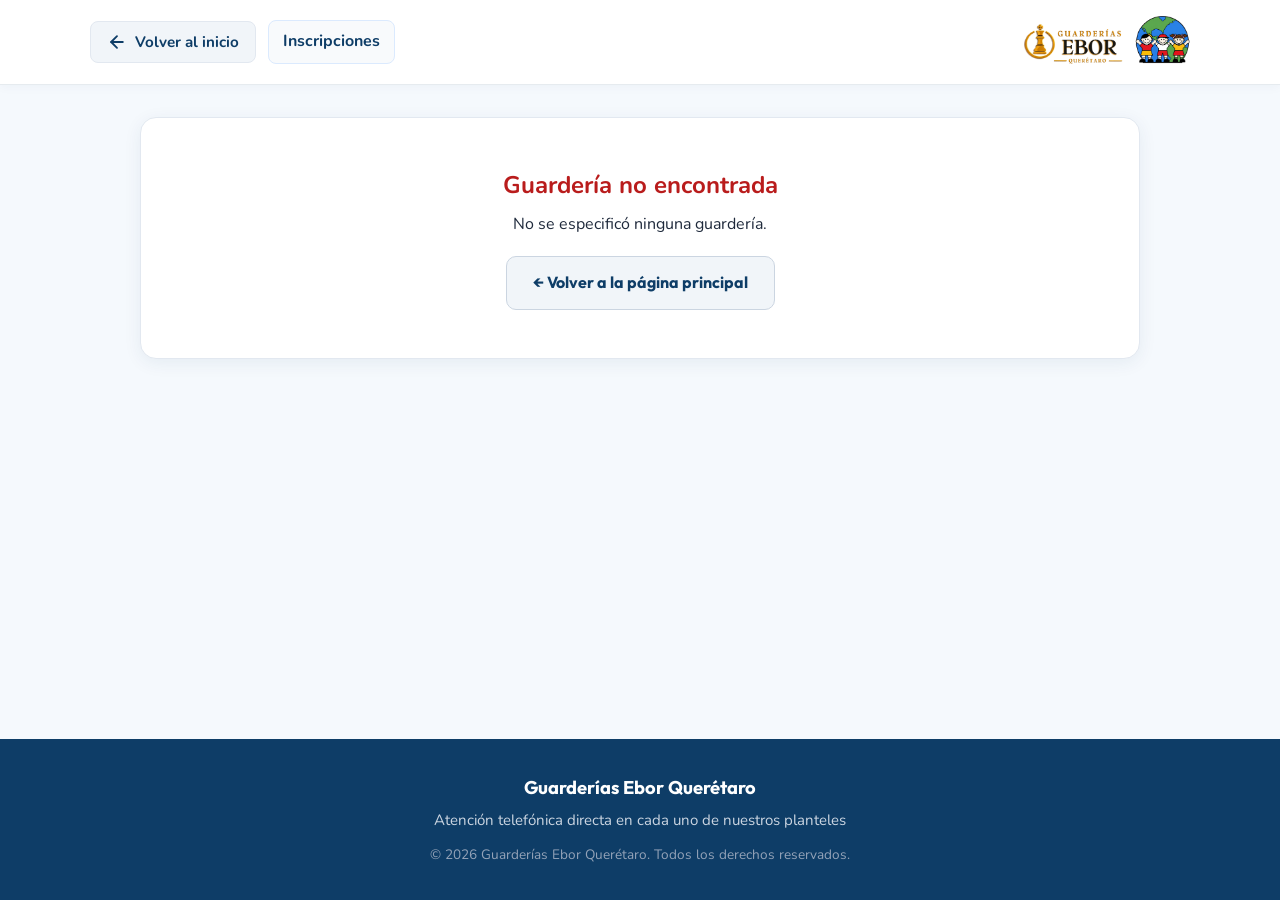
==== commit 8a17fbae: "Mejoras en Guarderias Ebor v4" ====
--- a/pages/guarderia.html
+++ b/pages/guarderia.html
@@ -112,8 +112,8 @@
             let mapsHtml = "";
             if (guarderia.googleMaps && guarderia.googleMaps.trim() !== "") {
                 mapsHtml = `
-                    <a href="${guarderia.googleMaps}" target="_blank" rel="noopener noreferrer" class="btn-como-llegar">
-                        <svg viewBox="0 0 24 24" width="18" height="18" fill="none" stroke="currentColor" stroke-width="2" stroke-linecap="round" stroke-linejoin="round">
+                    <a href="${guarderia.googleMaps}" target="_blank" rel="noopener noreferrer" class="btn-accion-plantel">
+                        <svg viewBox="0 0 24 24" width="18" height="18" fill="none" stroke="currentColor" stroke-width="2" stroke-linecap="round" stroke-linejoin="round" aria-hidden="true">
                             <polygon points="3 11 22 2 13 21 11 13 3 11"></polygon>
                         </svg>
                         <span>Cómo llegar (Google Maps)</span>
@@ -146,67 +146,89 @@
                     </div>`;
             }
 
-            // Preparar galería de fotos
-            let galeriaHtml = "";
+            // Mantener los espacios reservados hasta incorporar fotografías reales.
+            let galeriaSeccionHtml = "";
             if (guarderia.galeria && guarderia.galeria.length > 0) {
-                galeriaHtml = `
-                    <div class="galeria-grid">
-                        ${guarderia.galeria.map(img => `
-                            <div class="galeria-item">
-                                <img src="${img}" alt="Instalaciones ${guarderia.nombre}" loading="lazy">
-                            </div>
-                        `).join("")}
-                    </div>`;
-            } else {
-                galeriaHtml = `
-                    <div class="galeria-preparada-grid">
-                        <div class="slot-preparado">
-                            <svg class="slot-icono" viewBox="0 0 24 24" width="28" height="28" fill="none" stroke="currentColor" stroke-width="1.8" stroke-linecap="round" stroke-linejoin="round">
-                                <rect x="3" y="3" width="18" height="18" rx="2" ry="2"></rect>
-                                <circle cx="8.5" cy="8.5" r="1.5"></circle>
-                                <polyline points="21 15 16 10 5 21"></polyline>
+                galeriaSeccionHtml = `
+                    <section class="ficha-seccion-bloque" aria-label="Galería de instalaciones">
+                        <h2 class="seccion-bloque-titulo">Galería de instalaciones</h2>
+                        <div class="carrusel-galeria" tabindex="0" aria-label="Fotografías de ${guarderia.nombre}">
+                            <div class="carrusel-ventana">
+                                <div class="carrusel-pista">
+                                    ${guarderia.galeria.map((foto, indice) => {
+                                        const src = typeof foto === "string" ? foto : foto.src;
+                                        const titulo = typeof foto === "string" ? `Fotografía ${indice + 1}` : foto.titulo;
+                                        return `
+                                            <figure class="carrusel-diapositiva" aria-hidden="${indice !== 0}">
+                                                <img src="${src}" alt="${titulo} de ${guarderia.nombre}" loading="lazy">
+                                                <figcaption>${titulo}</figcaption>
+                                            </figure>
+                                        `;
+                                    }).join("")}
+                                </div>
+                            </div>
+                            ${guarderia.galeria.length > 1 ? `
+                                <button class="carrusel-boton carrusel-anterior" type="button" aria-label="Fotografía anterior">
+                                    <svg viewBox="0 0 24 24" aria-hidden="true"><polyline points="15 18 9 12 15 6"></polyline></svg>
+                                </button>
+                                <button class="carrusel-boton carrusel-siguiente" type="button" aria-label="Fotografía siguiente">
+                                    <svg viewBox="0 0 24 24" aria-hidden="true"><polyline points="9 18 15 12 9 6"></polyline></svg>
+                                </button>
+                                <div class="carrusel-controles" aria-live="polite">
+                                    <div class="carrusel-puntos" aria-hidden="true">
+                                        ${guarderia.galeria.map((_, indice) => `<span class="carrusel-punto${indice === 0 ? " activo" : ""}"></span>`).join("")}
+                                    </div>
+                                    <span class="carrusel-contador">1 / ${guarderia.galeria.length}</span>
+                                </div>
+                            ` : ""}
+                        </div>
+                    </section>`;
+            } else {
+                galeriaSeccionHtml = `
+                    <section class="ficha-seccion-bloque" aria-label="Galería de instalaciones">
+                        <h2 class="seccion-bloque-titulo">Galería de instalaciones</h2>
+                        <div class="galeria-preparada-grid">
+                            ${["Salas de atención", "Patio y áreas de juego", "Áreas comunes"].map(nombre => `
+                                <div class="slot-preparado">
+                                    <svg class="slot-icono" viewBox="0 0 24 24" width="28" height="28" fill="none" stroke="currentColor" stroke-width="1.8" stroke-linecap="round" stroke-linejoin="round" aria-hidden="true">
+                                        <rect x="3" y="3" width="18" height="18" rx="2"></rect>
+                                        <circle cx="8.5" cy="8.5" r="1.5"></circle>
+                                        <polyline points="21 15 16 10 5 21"></polyline>
+                                    </svg>
+                                    <span class="slot-texto">${nombre}</span>
+                                    <small class="slot-estado">Fotografía próximamente</small>
+                                </div>
+                            `).join("")}
+                        </div>
+                    </section>`;
+            }
+
+            // Mantener también un espacio claro para futuros recorridos.
+            let videosSeccionHtml = "";
+            if (guarderia.videos && guarderia.videos.length > 0) {
+                videosSeccionHtml = `
+                    <section class="ficha-seccion-bloque" aria-label="Videos o recorridos">
+                        <h2 class="seccion-bloque-titulo">Videos y recorridos</h2>
+                        <div class="videos-grid">
+                            ${guarderia.videos.map(vid => `
+                                <div class="video-item">
+                                    <video controls src="${vid}" class="video-reproductor"></video>
+                                </div>
+                            `).join("")}
+                        </div>
+                    </section>`;
+            } else {
+                videosSeccionHtml = `
+                    <section class="ficha-seccion-bloque" aria-label="Videos o recorridos">
+                        <h2 class="seccion-bloque-titulo">Videos y recorridos</h2>
+                        <div class="video-preparado-caja">
+                            <svg class="slot-icono-video" viewBox="0 0 24 24" width="36" height="36" fill="none" stroke="currentColor" stroke-width="1.8" stroke-linecap="round" stroke-linejoin="round" aria-hidden="true">
+                                <polygon points="23 7 16 12 23 17 23 7"></polygon>
+                                <rect x="1" y="5" width="15" height="14" rx="2"></rect>
                             </svg>
-                            <span class="slot-texto">Espacio preparado para fotografía de salas de atención</span>
-                        </div>
-                        <div class="slot-preparado">
-                            <svg class="slot-icono" viewBox="0 0 24 24" width="28" height="28" fill="none" stroke="currentColor" stroke-width="1.8" stroke-linecap="round" stroke-linejoin="round">
-                                <rect x="3" y="3" width="18" height="18" rx="2" ry="2"></rect>
-                                <circle cx="8.5" cy="8.5" r="1.5"></circle>
-                                <polyline points="21 15 16 10 5 21"></polyline>
-                            </svg>
-                            <span class="slot-texto">Espacio preparado para fotografía de patio y áreas de juego</span>
-                        </div>
-                        <div class="slot-preparado">
-                            <svg class="slot-icono" viewBox="0 0 24 24" width="28" height="28" fill="none" stroke="currentColor" stroke-width="1.8" stroke-linecap="round" stroke-linejoin="round">
-                                <rect x="3" y="3" width="18" height="18" rx="2" ry="2"></rect>
-                                <circle cx="8.5" cy="8.5" r="1.5"></circle>
-                                <polyline points="21 15 16 10 5 21"></polyline>
-                            </svg>
-                            <span class="slot-texto">Espacio preparado para fotografía de áreas comunes</span>
-                        </div>
-                    </div>`;
-            }
-
-            // Preparar sección de videos
-            let videosHtml = "";
-            if (guarderia.videos && guarderia.videos.length > 0) {
-                videosHtml = `
-                    <div class="videos-grid">
-                        ${guarderia.videos.map(vid => `
-                            <div class="video-item">
-                                <video controls src="${vid}" class="video-reproductor"></video>
-                            </div>
-                        `).join("")}
-                    </div>`;
-            } else {
-                videosHtml = `
-                    <div class="video-preparado-caja">
-                        <svg class="slot-icono-video" viewBox="0 0 24 24" width="36" height="36" fill="none" stroke="currentColor" stroke-width="1.8" stroke-linecap="round" stroke-linejoin="round">
-                            <polygon points="23 7 16 12 23 17 23 7"></polygon>
-                            <rect x="1" y="5" width="15" height="14" rx="2" ry="2"></rect>
-                        </svg>
-                        <p class="texto-preparado-video">Espacio preparado para videos o recorridos virtuales de las instalaciones.</p>
-                    </div>`;
+                            <p class="texto-preparado-video">Próximamente podrás conocer este plantel mediante un recorrido.</p>
+                        </div>
+                    </section>`;
             }
 
             // Estructura completa de la página individual
@@ -219,27 +241,40 @@
                             </div>
                         </div>
                         <div class="ficha-identidad">
-                            <h1 class="ficha-nombre">${guarderia.nombre}</h1>
-                            <span class="ficha-codigo-badge">
-                                <svg viewBox="0 0 24 24" width="16" height="16" fill="none" stroke="currentColor" stroke-width="2" stroke-linecap="round" stroke-linejoin="round" aria-hidden="true">
-                                    <rect x="3" y="4" width="18" height="16" rx="2"></rect>
-                                    <path d="M7 8h10M7 12h4m-4 4h10"></path>
-                                </svg>
-                                <span>Código IMSS: ${guarderia.codigo}</span>
-                            </span>
+                            <div class="ficha-identidad-cabecera">
+                                <p class="ficha-kicker">Plantel Guarderías Ebor</p>
+                                <h1 class="ficha-nombre">${guarderia.nombre}</h1>
+                                <span class="ficha-codigo-badge">
+                                    <svg viewBox="0 0 24 24" width="16" height="16" fill="none" stroke="currentColor" stroke-width="2" stroke-linecap="round" stroke-linejoin="round" aria-hidden="true">
+                                        <rect x="3" y="4" width="18" height="16" rx="2"></rect>
+                                        <path d="M7 8h10M7 12h4m-4 4h10"></path>
+                                    </svg>
+                                    <span>Código IMSS: ${guarderia.codigo}</span>
+                                </span>
+                            </div>
                             <div class="descripcion-parrafo">${descripcionHtml.replace(/^<p class="descripcion-parrafo">|<\/p>$/g, "")}</div>
-                            <img src="../assets/icons/happy.png" class="ilustracion-ficha" alt="" aria-hidden="true" width="512" height="512">
                         </div>
                     </section>
 
                     <!-- 4, 5 y 6: Teléfono para llamar, Dirección y Cómo llegar -->
                     <section class="ficha-seccion-contacto" aria-label="Contacto y ubicación">
+                        <div class="contacto-cabecera">
+                            <div>
+                                <p class="ficha-kicker">Información útil</p>
+                                <h2>Contacto y siguientes pasos</h2>
+                            </div>
+                        </div>
                         <div class="cuadricula-contacto">
                             <!-- 4: Número telefónico con botón para llamar -->
                             <div class="tarjeta-contacto-item tarjeta-tel-accion">
-                                <h2 class="contacto-subtitulo">Teléfono de atención</h2>
+                                <div class="contacto-titulo-fila">
+                                    <span class="contacto-icono" aria-hidden="true">
+                                        <svg viewBox="0 0 24 24"><path d="M22 16.92v3a2 2 0 0 1-2.18 2 19.79 19.79 0 0 1-8.63-3.07 19.5 19.5 0 0 1-6-6 19.79 19.79 0 0 1-3.07-8.67A2 2 0 0 1 4.11 2h3a2 2 0 0 1 2 1.72 12.84 12.84 0 0 0 .7 2.81 2 2 0 0 1-.45 2.11L8.09 9.91a16 16 0 0 0 6 6l1.27-1.27a2 2 0 0 1 2.11-.45 12.84 12.84 0 0 0 2.81.7A2 2 0 0 1 22 16.92z"></path></svg>
+                                    </span>
+                                    <h2 class="contacto-subtitulo">Teléfono de atención</h2>
+                                </div>
                                 <p class="contacto-indicacion">Llamada directa desde tu dispositivo:</p>
-                                <a href="tel:${guarderia.telefono}" class="btn-llamar" aria-label="Llamar a Guardería ${guarderia.nombre} al ${guarderia.telefonoFormato}">
+                                <a href="tel:${guarderia.telefono}" class="btn-accion-plantel" aria-label="Llamar a Guardería ${guarderia.nombre} al ${guarderia.telefonoFormato}">
                                     <svg viewBox="0 0 24 24" width="22" height="22" fill="none" stroke="currentColor" stroke-width="2.2" stroke-linecap="round" stroke-linejoin="round">
                                         <path d="M22 16.92v3a2 2 0 0 1-2.18 2 19.79 19.79 0 0 1-8.63-3.07 19.5 19.5 0 0 1-6-6 19.79 19.79 0 0 1-3.07-8.67A2 2 0 0 1 4.11 2h3a2 2 0 0 1 2 1.72 12.84 12.84 0 0 0 .7 2.81 2 2 0 0 1-.45 2.11L8.09 9.91a16 16 0 0 0 6 6l1.27-1.27a2 2 0 0 1 2.11-.45 12.84 12.84 0 0 0 2.81.7A2 2 0 0 1 22 16.92z"></path>
                                     </svg>
@@ -249,7 +284,12 @@
 
                             <!-- 5 y 6: Dirección física y Cómo llegar -->
                             <div class="tarjeta-contacto-item">
-                                <h2 class="contacto-subtitulo">Ubicación y dirección</h2>
+                                <div class="contacto-titulo-fila">
+                                    <span class="contacto-icono" aria-hidden="true">
+                                        <svg viewBox="0 0 24 24"><path d="M21 10c0 7-9 13-9 13s-9-6-9-13a9 9 0 0 1 18 0z"></path><circle cx="12" cy="10" r="3"></circle></svg>
+                                    </span>
+                                    <h2 class="contacto-subtitulo">Ubicación y dirección</h2>
+                                </div>
                                 ${direccionHtml}
                                 <div class="contenedor-como-llegar">
                                     ${mapsHtml}
@@ -257,26 +297,25 @@
                             </div>
 
                             <div class="tarjeta-contacto-item tarjeta-inscripcion-cta">
-                                <h2 class="contacto-subtitulo">Cómo inscribir</h2>
+                                <div class="contacto-titulo-fila">
+                                    <span class="contacto-icono" aria-hidden="true">
+                                        <svg viewBox="0 0 24 24"><path d="M9 11l3 3L22 4"></path><path d="M21 12v7a2 2 0 0 1-2 2H5a2 2 0 0 1-2-2V5a2 2 0 0 1 2-2h11"></path></svg>
+                                    </span>
+                                    <h2 class="contacto-subtitulo">Cómo inscribir</h2>
+                                </div>
                                 <p class="contacto-indicacion">Consulta el proceso oficial del IMSS y revisa la guardería de tu elección.</p>
-                                <a href="inscripciones.html" class="btn-info-inscripcion">
+                                <a href="inscripciones.html" class="btn-accion-plantel">
+                                    <svg viewBox="0 0 24 24" width="18" height="18" fill="none" stroke="currentColor" stroke-width="2" stroke-linecap="round" stroke-linejoin="round" aria-hidden="true">
+                                        <path d="M9 11l3 3L22 4"></path><path d="M21 12v7a2 2 0 0 1-2 2H5a2 2 0 0 1-2-2V5a2 2 0 0 1 2-2h11"></path>
+                                    </svg>
                                     <span>Ver proceso de inscripción</span>
                                 </a>
                             </div>
                         </div>
                     </section>
 
-                    <!-- 8: Galería de fotografías de las instalaciones -->
-                    <section class="ficha-seccion-bloque" aria-label="Galería de instalaciones">
-                        <h2 class="seccion-bloque-titulo">Galería de instalaciones</h2>
-                        ${galeriaHtml}
-                    </section>
-
-                    <!-- 9: Sección para videos o recorridos -->
-                    <section class="ficha-seccion-bloque" aria-label="Videos o recorridos">
-                        <h2 class="seccion-bloque-titulo">Videos y recorridos</h2>
-                        ${videosHtml}
-                    </section>
+                    ${galeriaSeccionHtml}
+                    ${videosSeccionHtml}
 
                     <!-- 10: Botón para regresar a la página principal -->
                     <div class="ficha-pie-navegacion">
@@ -290,7 +329,44 @@
                     </div>
                 </article>
             `;
+
+            inicializarCarruseles();
         });
+
+        function inicializarCarruseles() {
+            document.querySelectorAll(".carrusel-galeria").forEach((carrusel) => {
+                const pista = carrusel.querySelector(".carrusel-pista");
+                const diapositivas = [...carrusel.querySelectorAll(".carrusel-diapositiva")];
+                const puntos = [...carrusel.querySelectorAll(".carrusel-punto")];
+                const contador = carrusel.querySelector(".carrusel-contador");
+                const anterior = carrusel.querySelector(".carrusel-anterior");
+                const siguiente = carrusel.querySelector(".carrusel-siguiente");
+                let indiceActual = 0;
+                let inicioToque = 0;
+
+                if (diapositivas.length < 2) return;
+
+                const mostrar = (nuevoIndice) => {
+                    indiceActual = (nuevoIndice + diapositivas.length) % diapositivas.length;
+                    pista.style.transform = `translateX(-${indiceActual * 100}%)`;
+                    diapositivas.forEach((diapositiva, indice) => diapositiva.setAttribute("aria-hidden", indice !== indiceActual));
+                    puntos.forEach((punto, indice) => punto.classList.toggle("activo", indice === indiceActual));
+                    contador.textContent = `${indiceActual + 1} / ${diapositivas.length}`;
+                };
+
+                anterior.addEventListener("click", () => mostrar(indiceActual - 1));
+                siguiente.addEventListener("click", () => mostrar(indiceActual + 1));
+                carrusel.addEventListener("keydown", (evento) => {
+                    if (evento.key === "ArrowLeft") mostrar(indiceActual - 1);
+                    if (evento.key === "ArrowRight") mostrar(indiceActual + 1);
+                });
+                carrusel.addEventListener("touchstart", (evento) => { inicioToque = evento.touches[0].clientX; }, { passive: true });
+                carrusel.addEventListener("touchend", (evento) => {
+                    const distancia = evento.changedTouches[0].clientX - inicioToque;
+                    if (Math.abs(distancia) > 45) mostrar(indiceActual + (distancia < 0 ? 1 : -1));
+                }, { passive: true });
+            });
+        }
 
         function mostrarError(mensaje) {
             const contenedor = document.getElementById("contenedor-detalle");
@@ -308,4 +384,4 @@
 
 </body>
 
-</html>+</html>
--- a/css/styles.css
+++ b/css/styles.css
@@ -68,7 +68,7 @@
 .hero-cielo {
     position: relative;
     background: linear-gradient(180deg, rgba(223, 240, 253, 0.96) 0%, rgba(237, 246, 253, 0.96) 62%, rgba(245, 249, 253, 0.98) 100%);
-    padding: 36px 20px 48px;
+    padding: 42px 20px 52px;
     text-align: center;
     overflow: hidden;
     border-bottom: 1px solid rgba(14, 61, 103, 0.06);
@@ -108,44 +108,6 @@
     pointer-events: none;
 }
 
-.ilustracion-abeja,
-.ilustracion-mariposa {
-    position: absolute;
-    z-index: 1;
-    display: block;
-    width: 58px;
-    height: 58px;
-    object-fit: contain;
-    pointer-events: none;
-}
-
-.ilustracion-abeja {
-    top: 32px;
-    left: clamp(112px, 17vw, 220px);
-    transform: rotate(-8deg);
-}
-
-.ilustracion-mariposa {
-    right: clamp(36px, 9vw, 112px);
-    bottom: 34px;
-    width: 48px;
-    height: 48px;
-    transform: rotate(8deg);
-}
-
-/* Sol ilustrado del catálogo de iconos */
-.sol-sonriente {
-    position: absolute;
-    top: 14px;
-    right: clamp(16px, 5vw, 60px);
-    width: clamp(70px, 9vw, 96px);
-    height: clamp(70px, 9vw, 96px);
-    z-index: 1;
-    display: block;
-    object-fit: contain;
-    pointer-events: none;
-}
-
 /* Nubes blancas decorativas */
 .nube {
     position: absolute;
@@ -197,20 +159,18 @@
     100% { transform: translateY(-8px); }
 }
 
-/* Arcoíris sutil */
+/* Arcoíris integrado detrás del logotipo, sin competir con el contenido */
 .arcoiris-sutil {
     position: absolute;
-    top: -18px;
-    left: -30px;
-    width: clamp(180px, 24vw, 290px);
-    height: auto;
-    z-index: 0;
-    opacity: 0.9;
+    left: clamp(-70px, 1vw, 18px);
+    bottom: -48px;
+    width: clamp(260px, 29vw, 390px);
     pointer-events: none;
-    filter: drop-shadow(0 3px 12px rgba(255, 117, 143, 0.12));
+    opacity: 0.78;
 }
 
 .arcoiris-svg {
+    display: block;
     width: 100%;
     height: auto;
 }
@@ -219,22 +179,35 @@
 .contenedor-hero {
     position: relative;
     z-index: 2;
-    max-width: 820px;
+    max-width: 980px;
     margin: 0 auto;
-    display: flex;
-    flex-direction: column;
-    align-items: center;
+    display: grid;
+    grid-template-columns: minmax(210px, 0.72fr) minmax(0, 1.28fr);
+    align-items: center;
+    gap: clamp(34px, 6vw, 76px);
 }
 
 .logo-contenedor {
-    margin-bottom: 18px;
+    margin-bottom: 0;
     display: inline-flex;
     justify-content: center;
     align-items: center;
+    position: relative;
+}
+
+.hero-icono-abeja {
+    position: absolute;
+    right: -16px;
+    bottom: 22px;
+    width: 52px;
+    height: 52px;
+    object-fit: contain;
+    transform: rotate(8deg);
+    filter: drop-shadow(0 5px 8px rgba(14, 61, 103, 0.1));
 }
 
 .logo-principal {
-    max-width: 220px;
+    max-width: 250px;
     width: 100%;
     height: auto;
     display: block;
@@ -247,7 +220,16 @@
 }
 
 .hero-textos {
-    text-align: center;
+    text-align: left;
+}
+
+.hero-kicker {
+    color: var(--azul-ebor);
+    font-size: 0.82rem;
+    font-weight: 900;
+    letter-spacing: 0.08em;
+    text-transform: uppercase;
+    margin-bottom: 8px;
 }
 
 .hero-titulo {
@@ -263,14 +245,47 @@
     font-size: clamp(1rem, 1.6vw, 1.18rem);
     font-weight: 600;
     color: var(--texto-secundario);
-    max-width: 620px;
-    margin: 0 auto;
+    max-width: 590px;
+}
+
+.hero-datos {
+    display: flex;
+    flex-wrap: wrap;
+    gap: 8px;
+    margin-top: 20px;
+}
+
+.hero-datos span {
+    padding: 6px 11px;
+    border: 1px solid rgba(20, 85, 143, 0.14);
+    border-radius: 999px;
+    background: rgba(255, 255, 255, 0.7);
+    color: var(--texto-secundario);
+    font-size: 0.82rem;
+    font-weight: 800;
+}
+
+.hero-enlace {
+    display: inline-flex;
+    align-items: center;
+    gap: 8px;
+    margin-top: 20px;
+    color: var(--azul-ebor-profundo);
+    font-family: var(--fuente-titulos);
+    font-weight: 800;
+    text-decoration: none;
+}
+
+.hero-enlace:hover,
+.hero-enlace:focus-visible {
+    color: var(--azul-enlace);
 }
 
 .main-nav {
-    background: rgba(255, 255, 255, 0.88);
-    backdrop-filter: blur(8px);
-    border-bottom: 1px solid rgba(14, 61, 103, 0.08);
+    background: rgba(255, 255, 255, 0.94);
+    backdrop-filter: blur(10px);
+    border-bottom: 1px solid rgba(14, 61, 103, 0.1);
+    box-shadow: 0 3px 16px rgba(14, 61, 103, 0.06);
     position: sticky;
     top: 0;
     z-index: 20;
@@ -313,7 +328,7 @@
 
 .nav-links a {
     text-decoration: none;
-    color: var(--texto-secundario);
+    color: var(--azul-ebor-profundo);
     font-weight: 700;
     font-size: 0.96rem;
     transition: color 0.2s ease;
@@ -336,6 +351,7 @@
     text-decoration: none;
     font-family: var(--fuente-titulos);
     font-weight: 700;
+    box-shadow: 0 5px 14px rgba(14, 61, 103, 0.18);
     transition: background 0.2s ease, transform 0.2s ease;
 }
 
@@ -380,14 +396,6 @@
     min-width: 0;
 }
 
-.ilustracion-catalogo {
-    display: block;
-    flex: 0 0 36px;
-    width: 36px;
-    height: 36px;
-    object-fit: contain;
-}
-
 .seccion-subtitulo {
     font-size: 1.05rem;
     color: var(--texto-secundario);
@@ -402,25 +410,26 @@
 .cuadricula-guarderias {
     display: grid;
     grid-template-columns: repeat(3, 1fr);
-    gap: 30px;
+    gap: 22px;
 }
 
 .tarjeta-guarderia {
-    background-color: var(--color-acento-bg, #f8fafc);
+    background: #ffffff;
     border-radius: var(--radio-tarjeta);
     border: 1px solid var(--color-acento-borde, rgba(14, 61, 103, 0.08));
-    box-shadow: 0 3px 10px rgba(14, 61, 103, 0.06);
+    box-shadow: var(--sombra-tarjeta);
     overflow: hidden;
     display: flex;
     flex-direction: column;
     position: relative;
     transition: transform 0.28s ease, box-shadow 0.28s ease, border-color 0.28s ease;
-    border-top: 5px solid var(--color-acento);
-}
-
-.tarjeta-guarderia:hover {
-    transform: translateY(-5px);
-    box-shadow: 0 6px 15px rgba(14, 61, 103, 0.1);
+    border-top: 4px solid var(--color-acento);
+}
+
+.tarjeta-guarderia:hover,
+.tarjeta-guarderia:focus-within {
+    transform: translateY(-4px);
+    box-shadow: var(--sombra-tarjeta-hover);
     border-top-color: var(--color-acento);
 }
 
@@ -436,9 +445,9 @@
 .tarjeta-imagen-contenedor {
     position: relative;
     width: 100%;
-    height: 220px;
+    height: 190px;
     overflow: hidden;
-    background: linear-gradient(180deg, rgba(255,255,255,0.2), rgba(255,255,255,0));
+    background: #f1f5f9;
 }
 
 .tarjeta-foto {
@@ -447,32 +456,38 @@
     object-fit: cover;
     object-position: center;
     display: block;
-    transition: transform 0.4s ease;
+    transition: filter 0.25s ease;
+}
+
+/* Acámbaro es más panorámica: en el catálogo se prioriza el emblema lateral. */
+.tarjeta-guarderia[data-plantel="acambaro"] .tarjeta-foto {
+    object-position: right center;
 }
 
 .tarjeta-guarderia:hover .tarjeta-foto {
-    transform: scale(1.04);
+    filter: saturate(1.04) brightness(1.01);
 }
 
 /* Cuerpo de la tarjeta */
 .tarjeta-cuerpo {
-    padding: 22px 22px 24px;
+    padding: 16px 18px 18px;
     display: flex;
     flex-direction: column;
     flex: 1;
     position: relative;
+    background: linear-gradient(145deg, var(--color-acento-bg, #f8fafc) -45%, #ffffff 34%);
 }
 
 .tarjeta-cuerpo::before {
     content: "";
     position: absolute;
-    left: 22px;
-    top: 12px;
-    width: 34px;
-    height: 4px;
+    left: 18px;
+    top: 10px;
+    width: 28px;
+    height: 3px;
     border-radius: 999px;
     background: var(--color-acento);
-    opacity: 0.8;
+    opacity: 0.68;
 }
 
 .tarjeta-titulo {
@@ -480,7 +495,7 @@
     font-size: 1.3rem;
     font-weight: 700;
     line-height: 1.3;
-    margin: 8px 0 12px;
+    margin: 7px 0 9px;
 }
 
 .tarjeta-titulo a {
@@ -500,7 +515,7 @@
     gap: 8px;
     font-size: 0.95rem;
     color: var(--texto-secundario);
-    margin-bottom: 14px;
+    margin-bottom: 10px;
 }
 
 .codigo-etiqueta {
@@ -513,7 +528,7 @@
 }
 
 .codigo-valor {
-    background: var(--color-acento-bg, #f1f5f9);
+    background: #ffffff;
     color: var(--azul-ebor-profundo);
     padding: 3px 10px;
     border-radius: 6px;
@@ -525,14 +540,14 @@
 
 /* Teléfono para llamadas (exclusivo para llamadas, sin WhatsApp) */
 .tarjeta-telefono {
-    margin-bottom: 20px;
+    margin-bottom: 12px;
 }
 
 .telefono-link {
     display: inline-flex;
     align-items: center;
     gap: 9px;
-    padding: 9px 14px;
+    padding: 7px 11px;
     background: #ffffff;
     color: var(--color-acento);
     text-decoration: none;
@@ -559,7 +574,7 @@
 /* Botón Conocer Guardería */
 .tarjeta-pie {
     margin-top: auto;
-    padding-top: 10px;
+    padding-top: 4px;
 }
 
 .btn-conocer {
@@ -568,8 +583,8 @@
     justify-content: center;
     gap: 10px;
     width: 100%;
-    min-height: 46px;
-    padding: 11px 18px;
+    min-height: 42px;
+    padding: 9px 14px;
     border-radius: var(--radio-boton);
     background: #ffffff;
     color: var(--color-acento);
@@ -606,7 +621,7 @@
 
 .detalle-header {
     background: #ffffff;
-    border-bottom: 1px solid var(--borde-suave);
+    border-bottom: 1px solid rgba(14, 61, 103, 0.1);
     padding: 16px 24px;
     box-shadow: 0 2px 10px rgba(14, 61, 103, 0.04);
 }
@@ -691,7 +706,7 @@
     border-radius: var(--radio-tarjeta);
     box-shadow: var(--sombra-tarjeta);
     border: 1px solid var(--borde-tarjeta);
-    border-top: 6px solid var(--color-acento);
+    border-top: 4px solid var(--color-acento);
     overflow: hidden;
     padding: 28px 32px 36px;
 }
@@ -699,8 +714,8 @@
 /* Resumen de identidad y fachada */
 .ficha-resumen {
     display: grid;
-    grid-template-columns: minmax(0, 1fr) minmax(0, 1fr);
-    align-items: center;
+    grid-template-columns: 1fr;
+    align-items: start;
     gap: 28px;
     margin-bottom: 28px;
 }
@@ -731,29 +746,32 @@
 .ficha-identidad {
     min-width: 0;
     padding: 22px;
+    border: 1px solid var(--color-acento-borde, #e2e8f0);
     border-left: 4px solid var(--color-acento);
-    border-radius: 0 12px 12px 0;
-    background: var(--color-acento-bg, #f8fafc);
-    display: flex;
-    flex-direction: column;
+    border-radius: 12px;
+    background: linear-gradient(145deg, var(--color-acento-bg, #f8fafc), #ffffff 72%);
+    display: grid;
+    grid-template-columns: minmax(220px, 0.72fr) minmax(0, 1.28fr);
+    align-items: start;
+    gap: 28px;
+}
+
+.ficha-kicker {
+    color: var(--color-acento, var(--azul-ebor));
+    font-size: 0.78rem;
+    font-weight: 900;
+    letter-spacing: 0.1em;
+    text-transform: uppercase;
+    margin-bottom: 6px;
 }
 
 .ficha-identidad .descripcion-parrafo {
-    margin-top: 16px;
+    margin-top: 0;
     color: var(--texto-secundario);
     line-height: 1.65;
     white-space: pre-line;
 }
 
-.ilustracion-ficha {
-    display: block;
-    align-self: flex-end;
-    width: 38px;
-    height: 38px;
-    margin-top: 8px;
-    object-fit: contain;
-}
-
 /* Fachada principal */
 .ficha-seccion-fachada {
     min-width: 0;
@@ -762,8 +780,9 @@
 .fachada-marco {
     position: relative;
     width: 100%;
-    aspect-ratio: 1.55 / 1;
-    max-height: 340px;
+    max-width: 840px;
+    margin: 0 auto;
+    aspect-ratio: auto;
     border-radius: 12px;
     overflow: hidden;
     box-shadow: 0 3px 10px rgba(14, 61, 103, 0.07);
@@ -772,7 +791,7 @@
 
 .fachada-foto-grande {
     width: 100%;
-    height: 100%;
+    height: auto;
     object-fit: contain;
     object-position: center;
     display: block;
@@ -783,55 +802,107 @@
     margin-bottom: 34px;
 }
 
+.contacto-cabecera {
+    display: flex;
+    align-items: flex-end;
+    justify-content: space-between;
+    gap: 20px;
+    margin-bottom: 12px;
+}
+
+.contacto-cabecera h2 {
+    font-family: var(--fuente-titulos);
+    color: var(--azul-ebor-profundo);
+    font-size: 1.35rem;
+}
+
+.contacto-cabecera .ficha-kicker {
+    margin-bottom: 2px;
+}
+
 .cuadricula-contacto {
     display: grid;
     grid-template-columns: repeat(3, minmax(0, 1fr));
-    gap: 16px;
+    gap: 12px;
+    align-items: start;
 }
 
 .tarjeta-contacto-item {
-    background: #ffffff;
+    background: linear-gradient(180deg, #ffffff, var(--color-acento-bg, #f8fafc) 180%);
     border: 1px solid var(--color-acento-borde, #e2e8f0);
     border-radius: 12px;
-    padding: 18px;
+    padding: 14px;
     display: flex;
     flex-direction: column;
 }
 
+.contacto-titulo-fila {
+    display: flex;
+    align-items: center;
+    gap: 8px;
+    margin-bottom: 7px;
+}
+
+.contacto-icono {
+    display: inline-flex;
+    align-items: center;
+    justify-content: center;
+    flex: 0 0 32px;
+    width: 32px;
+    height: 32px;
+    border-radius: 9px;
+    background: var(--color-acento-bg, #eef6ff);
+    color: var(--color-acento, var(--azul-ebor));
+}
+
+.contacto-icono svg {
+    width: 17px;
+    height: 17px;
+    fill: none;
+    stroke: currentColor;
+    stroke-width: 2;
+    stroke-linecap: round;
+    stroke-linejoin: round;
+}
+
 .contacto-subtitulo {
     font-family: var(--fuente-titulos);
-    font-size: 1.15rem;
+    font-size: 1.03rem;
     font-weight: 700;
     color: var(--azul-ebor-profundo);
-    margin-bottom: 8px;
+    margin-bottom: 0;
 }
 
 .contacto-indicacion {
-    font-size: 0.92rem;
+    font-size: 0.88rem;
     color: var(--texto-secundario);
-    margin-bottom: 14px;
-}
-
-/* Botón de llamada */
-.btn-llamar {
+    margin-bottom: 10px;
+}
+
+/* Acciones principales del plantel: misma jerarquía y mismo color */
+.btn-accion-plantel {
     display: inline-flex;
     align-items: center;
     justify-content: center;
     gap: 10px;
-    padding: 13px 20px;
+    padding: 9px 12px;
     background: var(--color-acento, var(--azul-enlace));
     color: #ffffff;
     font-family: var(--fuente-titulos);
     font-weight: 800;
-    font-size: 1.05rem;
+    font-size: 0.92rem;
     border-radius: var(--radio-boton);
     text-decoration: none;
     box-shadow: 0 2px 6px rgba(14, 61, 103, 0.12);
     transition: all 0.22s ease;
     margin-top: auto;
-}
-
-.btn-llamar:hover {
+    text-align: center;
+    width: 100%;
+    min-height: 44px;
+}
+
+.btn-accion-plantel:hover,
+.btn-accion-plantel:focus-visible {
     filter: brightness(1.04);
     transform: translateY(-2px);
     box-shadow: 0 4px 10px rgba(14, 61, 103, 0.16);
@@ -858,26 +929,9 @@
     border-color: #94a3b8;
 }
 
-.btn-info-inscripcion {
-    display: inline-flex;
-    align-items: center;
-    justify-content: center;
-    gap: 10px;
-    padding: 12px 16px;
-    background: var(--color-acento-bg, #eaf3ff);
-    color: var(--azul-ebor-profundo);
-    border: 1.5px solid var(--color-acento-borde, #dbeafe);
-    border-radius: 10px;
-    text-decoration: none;
-    font-weight: 800;
-    margin-top: 10px;
-    transition: transform 0.2s ease, background 0.2s ease;
-}
-
-.btn-info-inscripcion:hover,
-.btn-info-inscripcion:focus-visible {
-    background: #ffffff;
-    transform: translateY(-1px);
+.contenedor-como-llegar {
+    margin-top: auto;
+    padding-top: 10px;
 }
 
 .deshabilitado-preparado {
@@ -900,6 +954,126 @@
     font-weight: 700;
     color: var(--azul-ebor-profundo);
     margin-bottom: 14px;
+}
+
+/* Carrusel compacto para fotografías reales de cada plantel */
+.carrusel-galeria {
+    position: relative;
+    width: min(100%, 540px);
+    margin: 0 auto;
+    outline: none;
+}
+
+.carrusel-galeria:focus-visible {
+    outline: 3px solid var(--color-acento-borde, #bfdbfe);
+    outline-offset: 4px;
+    border-radius: 14px;
+}
+
+.carrusel-ventana {
+    overflow: hidden;
+    border-radius: 14px;
+    background: #eef3f7;
+    border: 1px solid var(--color-acento-borde, #e2e8f0);
+    box-shadow: 0 5px 18px rgba(14, 61, 103, 0.09);
+}
+
+.carrusel-pista {
+    display: flex;
+    transition: transform 0.38s ease;
+}
+
+.carrusel-diapositiva {
+    flex: 0 0 100%;
+}
+
+.carrusel-diapositiva img {
+    display: block;
+    width: 100%;
+    aspect-ratio: 4 / 3;
+    height: auto;
+}
+
+.carrusel-diapositiva img {
+    object-fit: cover;
+}
+
+.carrusel-diapositiva figcaption {
+    padding: 10px 14px;
+    background: #ffffff;
+    color: var(--azul-ebor-profundo);
+    font-family: var(--fuente-titulos);
+    font-size: 0.92rem;
+    font-weight: 700;
+    text-align: center;
+    border-top: 1px solid var(--borde-suave);
+}
+
+.carrusel-boton {
+    position: absolute;
+    top: calc(50% - 22px);
+    z-index: 2;
+    display: inline-flex;
+    align-items: center;
+    justify-content: center;
+    width: 42px;
+    height: 42px;
+    padding: 0;
+    border: 1px solid rgba(255, 255, 255, 0.7);
+    border-radius: 50%;
+    background: rgba(14, 61, 103, 0.82);
+    color: #ffffff;
+    cursor: pointer;
+    box-shadow: 0 3px 10px rgba(14, 61, 103, 0.18);
+    transition: background 0.2s ease, transform 0.2s ease;
+}
+
+.carrusel-boton:hover,
+.carrusel-boton:focus-visible {
+    background: var(--color-acento, var(--azul-ebor));
+    transform: scale(1.04);
+}
+
+.carrusel-boton svg {
+    width: 22px;
+    height: 22px;
+    fill: none;
+    stroke: currentColor;
+    stroke-width: 2.2;
+    stroke-linecap: round;
+    stroke-linejoin: round;
+}
+
+.carrusel-anterior { left: 14px; }
+.carrusel-siguiente { right: 14px; }
+
+.carrusel-controles {
+    display: flex;
+    align-items: center;
+    justify-content: center;
+    gap: 12px;
+    margin-top: 12px;
+    color: var(--texto-mutado);
+    font-size: 0.84rem;
+    font-weight: 800;
+}
+
+.carrusel-puntos {
+    display: flex;
+    gap: 6px;
+}
+
+.carrusel-punto {
+    width: 7px;
+    height: 7px;
+    border-radius: 50%;
+    background: #cbd5e1;
+}
+
+.carrusel-punto.activo {
+    width: 20px;
+    border-radius: 999px;
+    background: var(--color-acento, var(--azul-ebor));
 }
 
 /* Cajas y slots preparados (placeholders limpios sin inventar datos) */
@@ -946,7 +1120,13 @@
 
 .slot-texto {
     font-size: 0.88rem;
-    font-weight: 600;
+    font-weight: 800;
+    color: var(--texto-secundario);
+}
+
+.slot-estado {
+    font-size: 0.77rem;
+    color: var(--texto-mutado);
 }
 
 .video-preparado-caja {
@@ -1056,15 +1236,6 @@
     align-items: flex-start;
     justify-content: space-between;
     gap: 16px;
-}
-
-.ilustracion-inscripciones {
-    display: block;
-    flex: 0 0 46px;
-    width: 46px;
-    height: 46px;
-    margin: -4px 4px 8px 0;
-    object-fit: contain;
 }
 
 .inscripciones-titulo {
@@ -1283,4 +1454,4 @@
     font-size: 0.85rem;
     color: #94a3b8;
     margin-top: 6px;
-}+}
--- a/css/responsive.css
+++ b/css/responsive.css
@@ -5,6 +5,12 @@
 
 /* TABLETAS (Pantallas medianas hasta 992px) */
 @media (max-width: 992px) {
+    .contenedor-hero {
+        max-width: 760px;
+        grid-template-columns: 190px minmax(0, 1fr);
+        gap: 34px;
+    }
+
     .cuadricula-guarderias {
         grid-template-columns: repeat(2, 1fr);
         gap: 24px;
@@ -52,15 +58,22 @@
         padding: 24px 16px 36px;
     }
 
+    .contenedor-hero {
+        display: flex;
+        flex-direction: column;
+        gap: 18px;
+    }
+
+    .hero-textos {
+        text-align: center;
+    }
+
+    .hero-datos {
+        justify-content: center;
+    }
+
     .logo-principal {
         max-width: 175px;
-    }
-
-    .sol-sonriente {
-        top: 8px;
-        right: 12px;
-        width: 60px;
-        height: 60px;
     }
 
     .nube-1 {
@@ -80,29 +93,9 @@
     }
 
     .arcoiris-sutil {
-        top: -10px;
-        left: -20px;
-        width: 150px;
-    }
-
-    .ilustracion-abeja {
-        top: 14px;
-        left: 92px;
-        width: 42px;
-        height: 42px;
-    }
-
-    .ilustracion-mariposa {
-        right: 18px;
-        bottom: 18px;
-        width: 36px;
-        height: 36px;
-    }
-
-    .ilustracion-catalogo {
-        flex-basis: 30px;
-        width: 30px;
-        height: 30px;
+        left: -58px;
+        bottom: -26px;
+        width: 245px;
     }
 
     .hero-titulo {
@@ -136,12 +129,8 @@
         gap: 22px;
     }
 
-    .tarjeta-imagen-contenedor {
-        height: 200px;
-    }
-
     .tarjeta-cuerpo {
-        padding: 18px 16px 20px;
+        padding: 15px 15px 17px;
     }
 
     .tarjeta-titulo {
@@ -152,13 +141,13 @@
     .telefono-link {
         width: 100%;
         justify-content: center;
-        font-size: 1.05rem;
-        padding: 11px 14px;
+        font-size: 0.98rem;
+        padding: 9px 12px;
     }
 
     .btn-conocer {
-        min-height: 48px;
-        font-size: 1.02rem;
+        min-height: 44px;
+        font-size: 0.98rem;
     }
 
     /* Página de Detalle */
@@ -173,12 +162,14 @@
         margin-bottom: 22px;
     }
 
-    .fachada-marco {
-        max-height: 220px;
-    }
-
     .ficha-identidad {
         padding: 18px;
+        grid-template-columns: 1fr;
+        gap: 4px;
+    }
+
+    .ficha-identidad .descripcion-parrafo {
+        margin-top: 14px;
     }
 
     .ficha-nombre {
@@ -190,10 +181,18 @@
         gap: 12px;
     }
 
-    .btn-llamar {
-        width: 100%;
-        min-height: 48px;
-        font-size: 1.05rem;
+    .carrusel-boton {
+        width: 38px;
+        height: 38px;
+    }
+
+    .carrusel-anterior { left: 9px; }
+    .carrusel-siguiente { right: 9px; }
+
+    .btn-accion-plantel {
+        width: 100%;
+        min-height: 44px;
+        font-size: 0.95rem;
     }
 
     .btn-como-llegar {
@@ -223,7 +222,6 @@
 
     .btn-volver-arriba,
     .btn-nav-secundario,
-    .btn-info-inscripcion,
     .btn-imss-principal,
     .btn-imss-secundario {
         width: 100%;
@@ -271,4 +269,4 @@
         animation-iteration-count: 1 !important;
         transition-duration: 0.01ms !important;
     }
-}+}
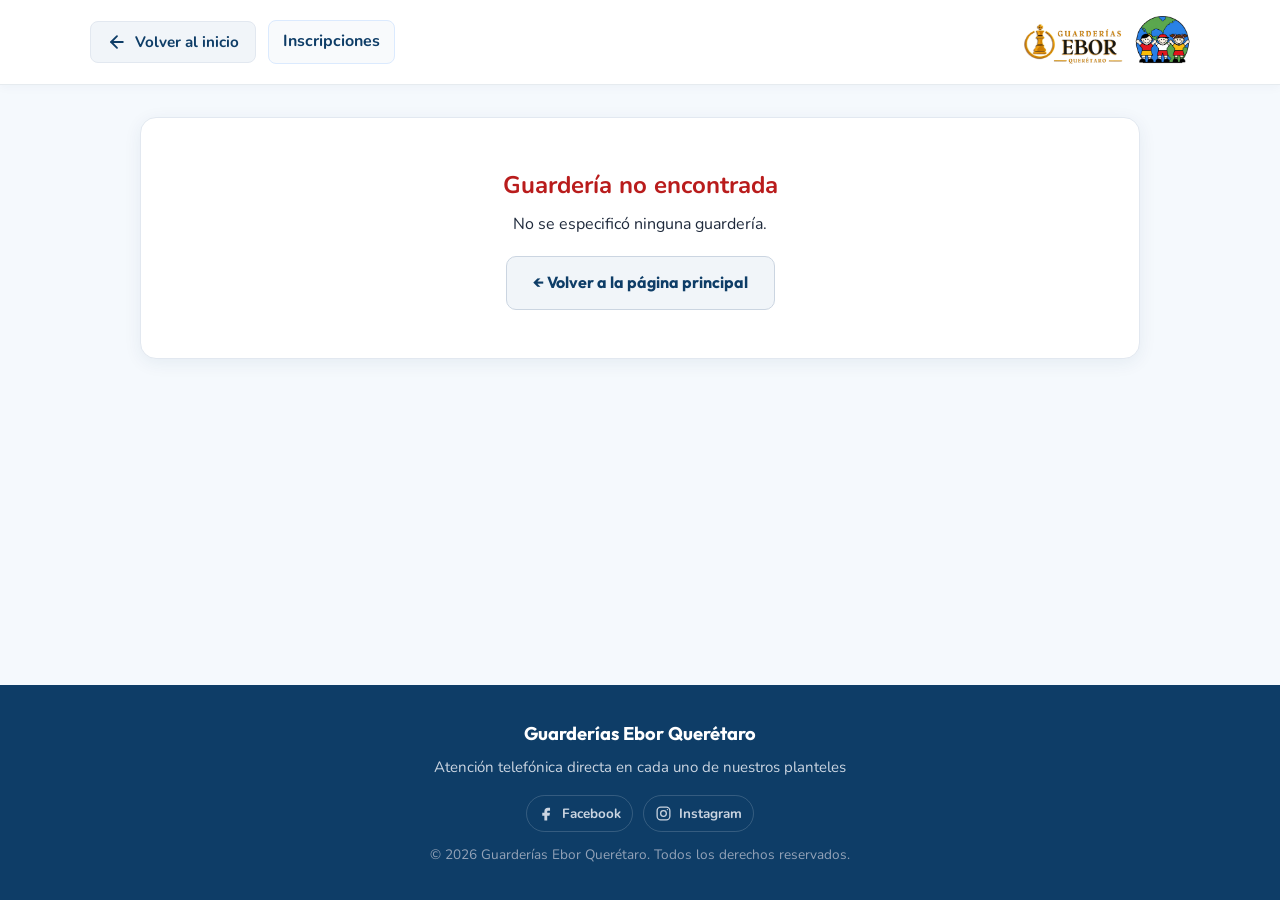
==== commit 703e4207: "Mejoras en Guarderias Ebor botones redes" ====
--- a/pages/guarderia.html
+++ b/pages/guarderia.html
@@ -57,6 +57,16 @@
         <div class="pie-contenido">
             <p class="pie-marca"><strong>Guarderías Ebor Querétaro</strong></p>
             <p class="pie-nota">Atención telefónica directa en cada uno de nuestros planteles</p>
+            <nav class="pie-redes" aria-label="Redes sociales de Guarderías Ebor">
+                <a href="https://www.facebook.com/profile.php?id=61594847834977" target="_blank" rel="noopener noreferrer" aria-label="Visitar Facebook de Guarderías Ebor">
+                    <svg viewBox="0 0 24 24" aria-hidden="true"><path d="M14 8h3V4h-3c-3 0-5 2-5 5v2H6v4h3v7h4v-7h3.2l.8-4h-4V9c0-.7.3-1 1-1Z"/></svg>
+                    <span>Facebook</span>
+                </a>
+                <a href="https://www.instagram.com/guarderiaseborqueretaro/" target="_blank" rel="noopener noreferrer" aria-label="Visitar Instagram de Guarderías Ebor">
+                    <svg viewBox="0 0 24 24" aria-hidden="true"><rect x="3" y="3" width="18" height="18" rx="5"/><circle cx="12" cy="12" r="4"/><circle cx="17.5" cy="6.5" r="1" class="instagram-punto"/></svg>
+                    <span>Instagram</span>
+                </a>
+            </nav>
             <p class="pie-copyright">&copy; 2026 Guarderías Ebor Querétaro. Todos los derechos reservados.</p>
         </div>
     </footer>
--- a/css/styles.css
+++ b/css/styles.css
@@ -1450,6 +1450,54 @@
     color: #cbd5e1;
 }
 
+.pie-redes {
+    display: flex;
+    justify-content: center;
+    flex-wrap: wrap;
+    gap: 10px;
+    margin-top: 10px;
+}
+
+.pie-redes a {
+    display: inline-flex;
+    align-items: center;
+    gap: 7px;
+    padding: 7px 11px;
+    border: 1px solid rgba(255, 255, 255, 0.16);
+    border-radius: 999px;
+    color: #cbd5e1;
+    font-size: 0.84rem;
+    font-weight: 700;
+    text-decoration: none;
+    transition: color 0.2s ease, background-color 0.2s ease, border-color 0.2s ease;
+}
+
+.pie-redes a:hover,
+.pie-redes a:focus-visible {
+    color: #ffffff;
+    background-color: rgba(255, 255, 255, 0.1);
+    border-color: rgba(255, 255, 255, 0.34);
+}
+
+.pie-redes svg {
+    width: 17px;
+    height: 17px;
+    flex: 0 0 17px;
+    fill: currentColor;
+}
+
+.pie-redes rect,
+.pie-redes circle:not(.instagram-punto) {
+    fill: none;
+    stroke: currentColor;
+    stroke-width: 1.8;
+}
+
+.pie-redes .instagram-punto {
+    fill: currentColor;
+    stroke: none;
+}
+
 .pie-copyright {
     font-size: 0.85rem;
     color: #94a3b8;
